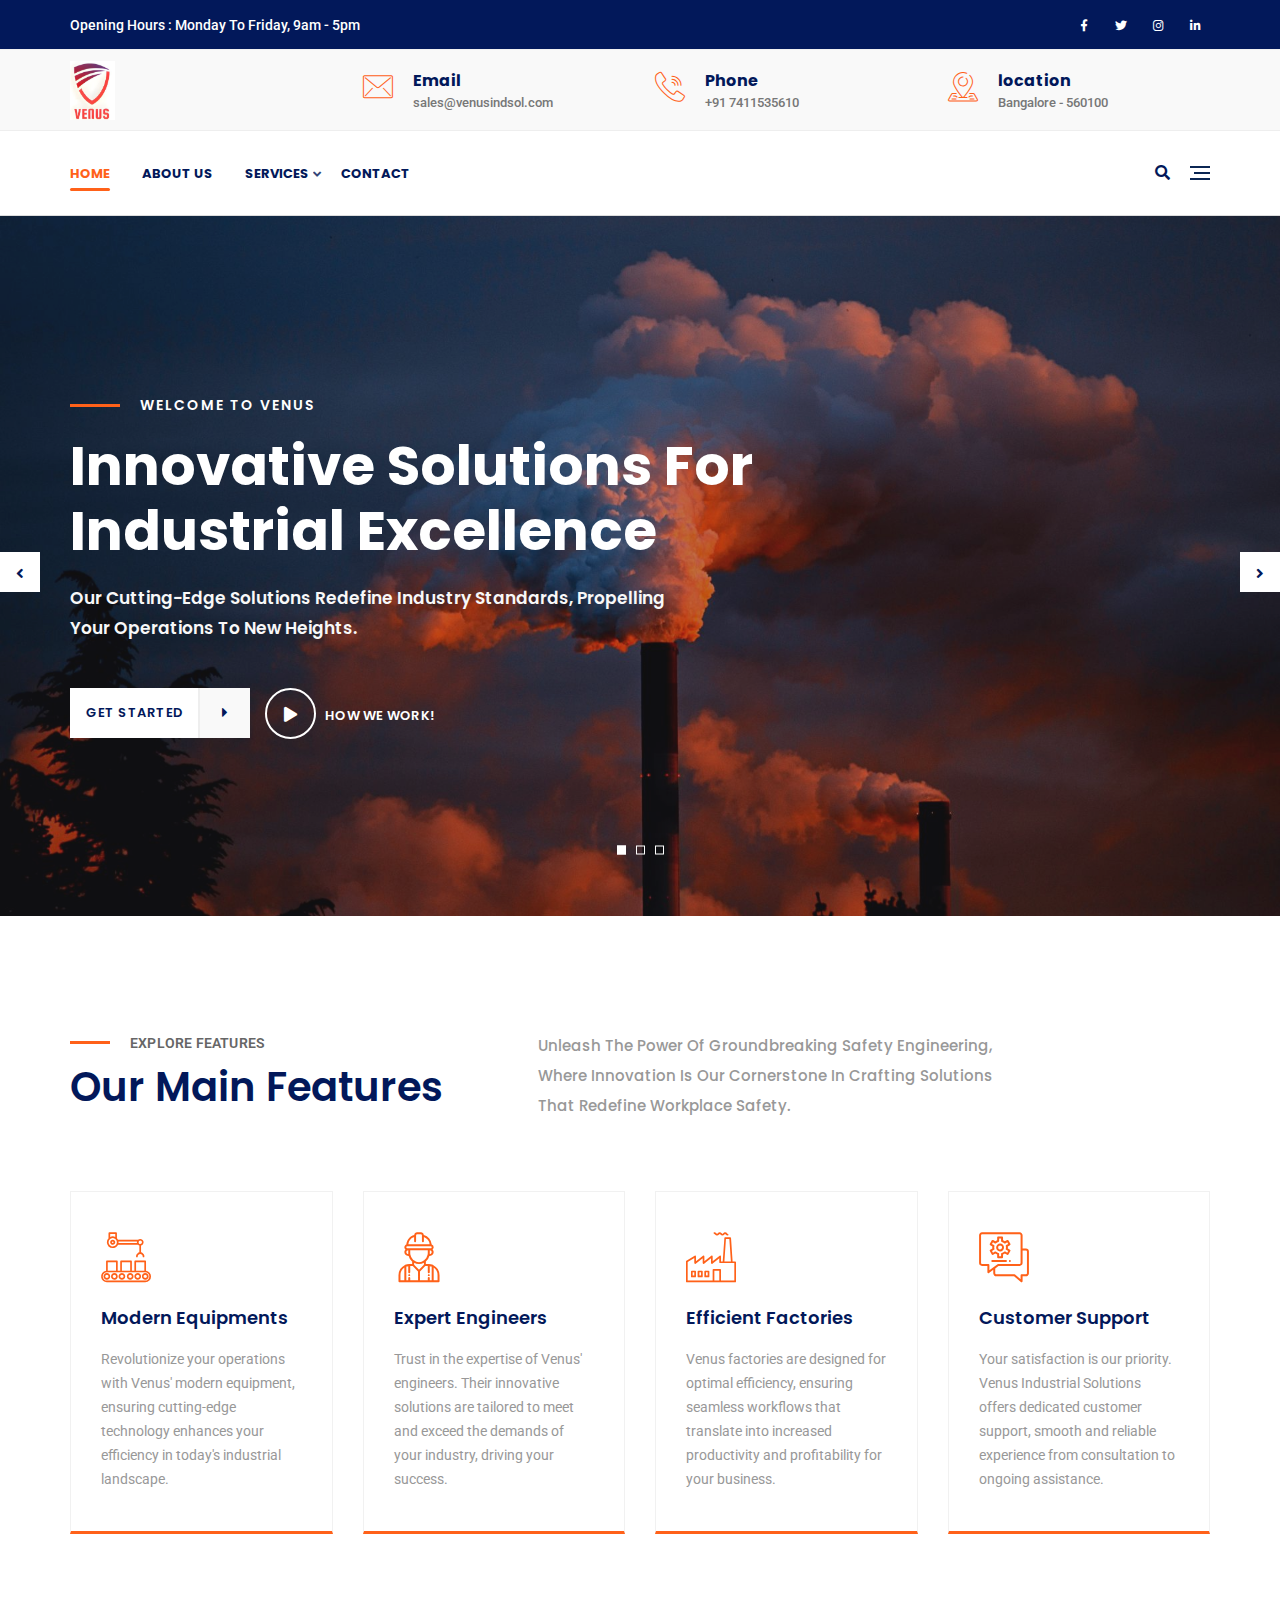
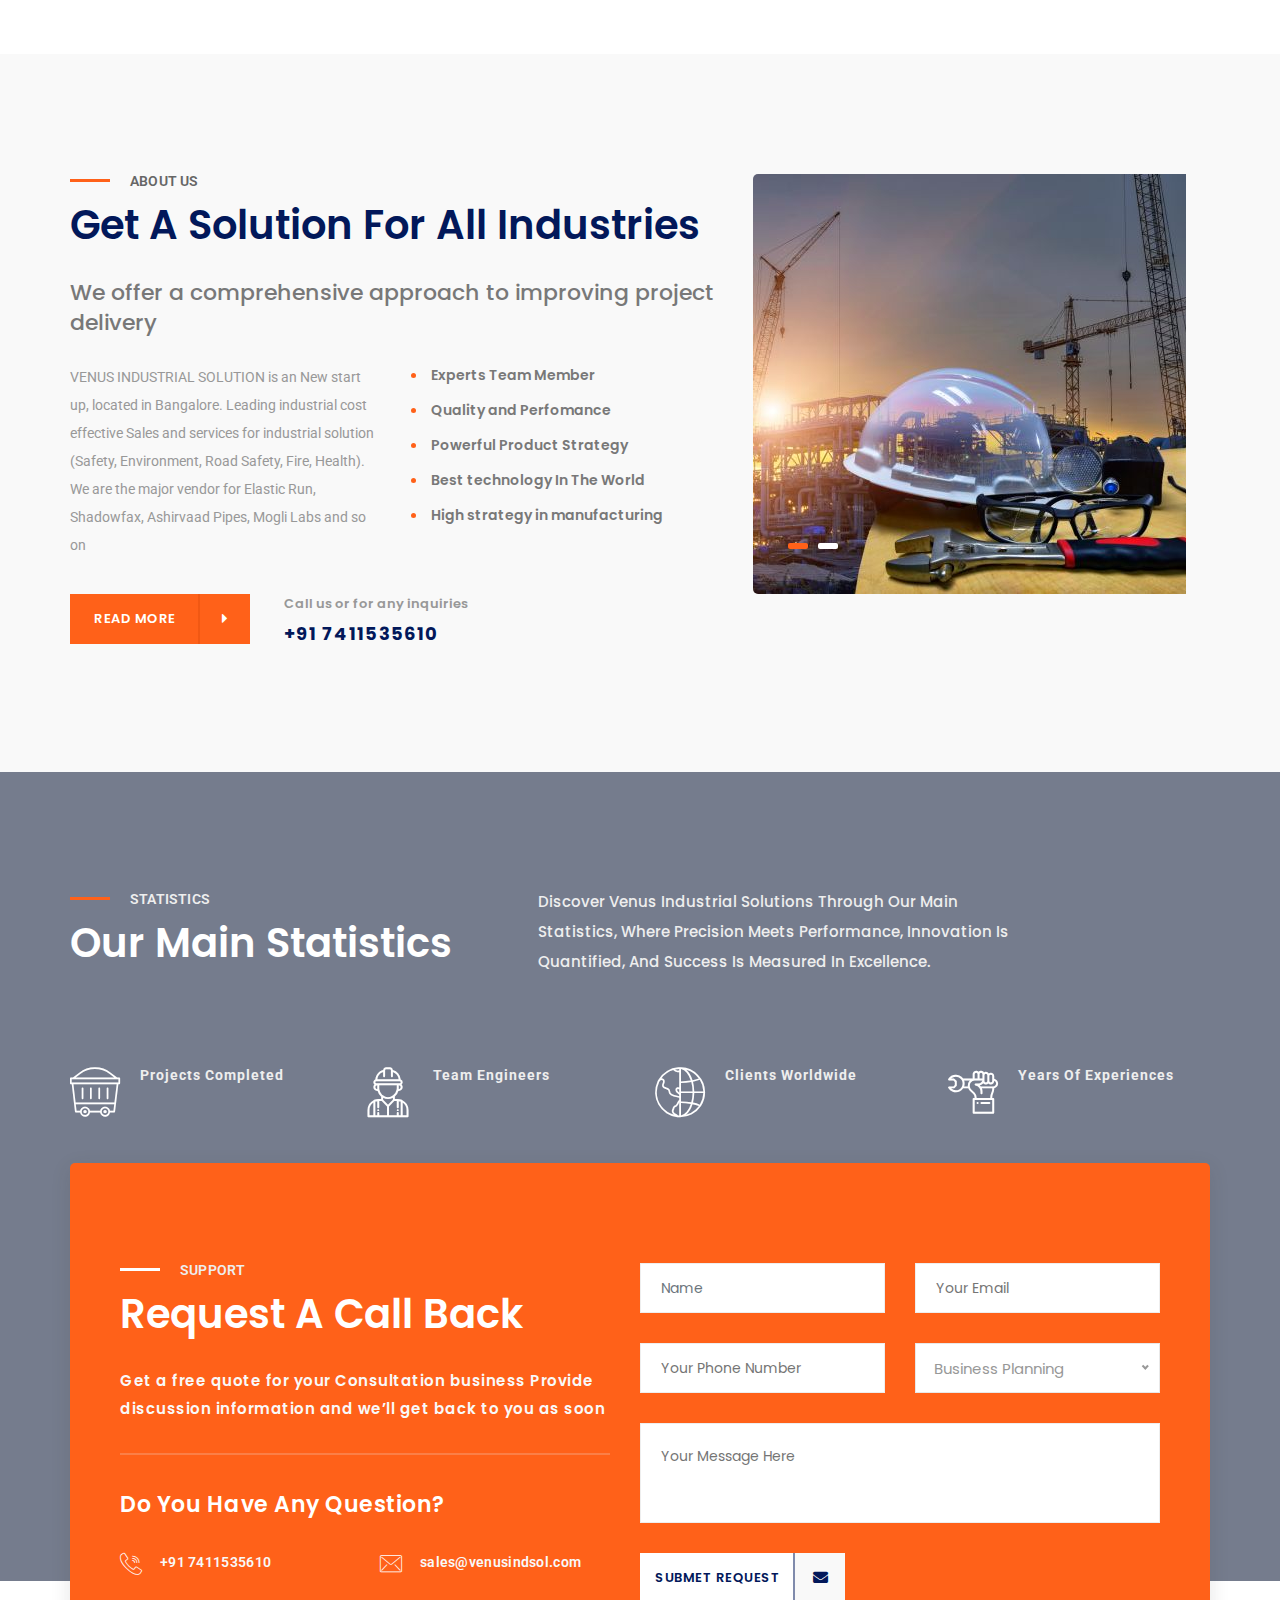
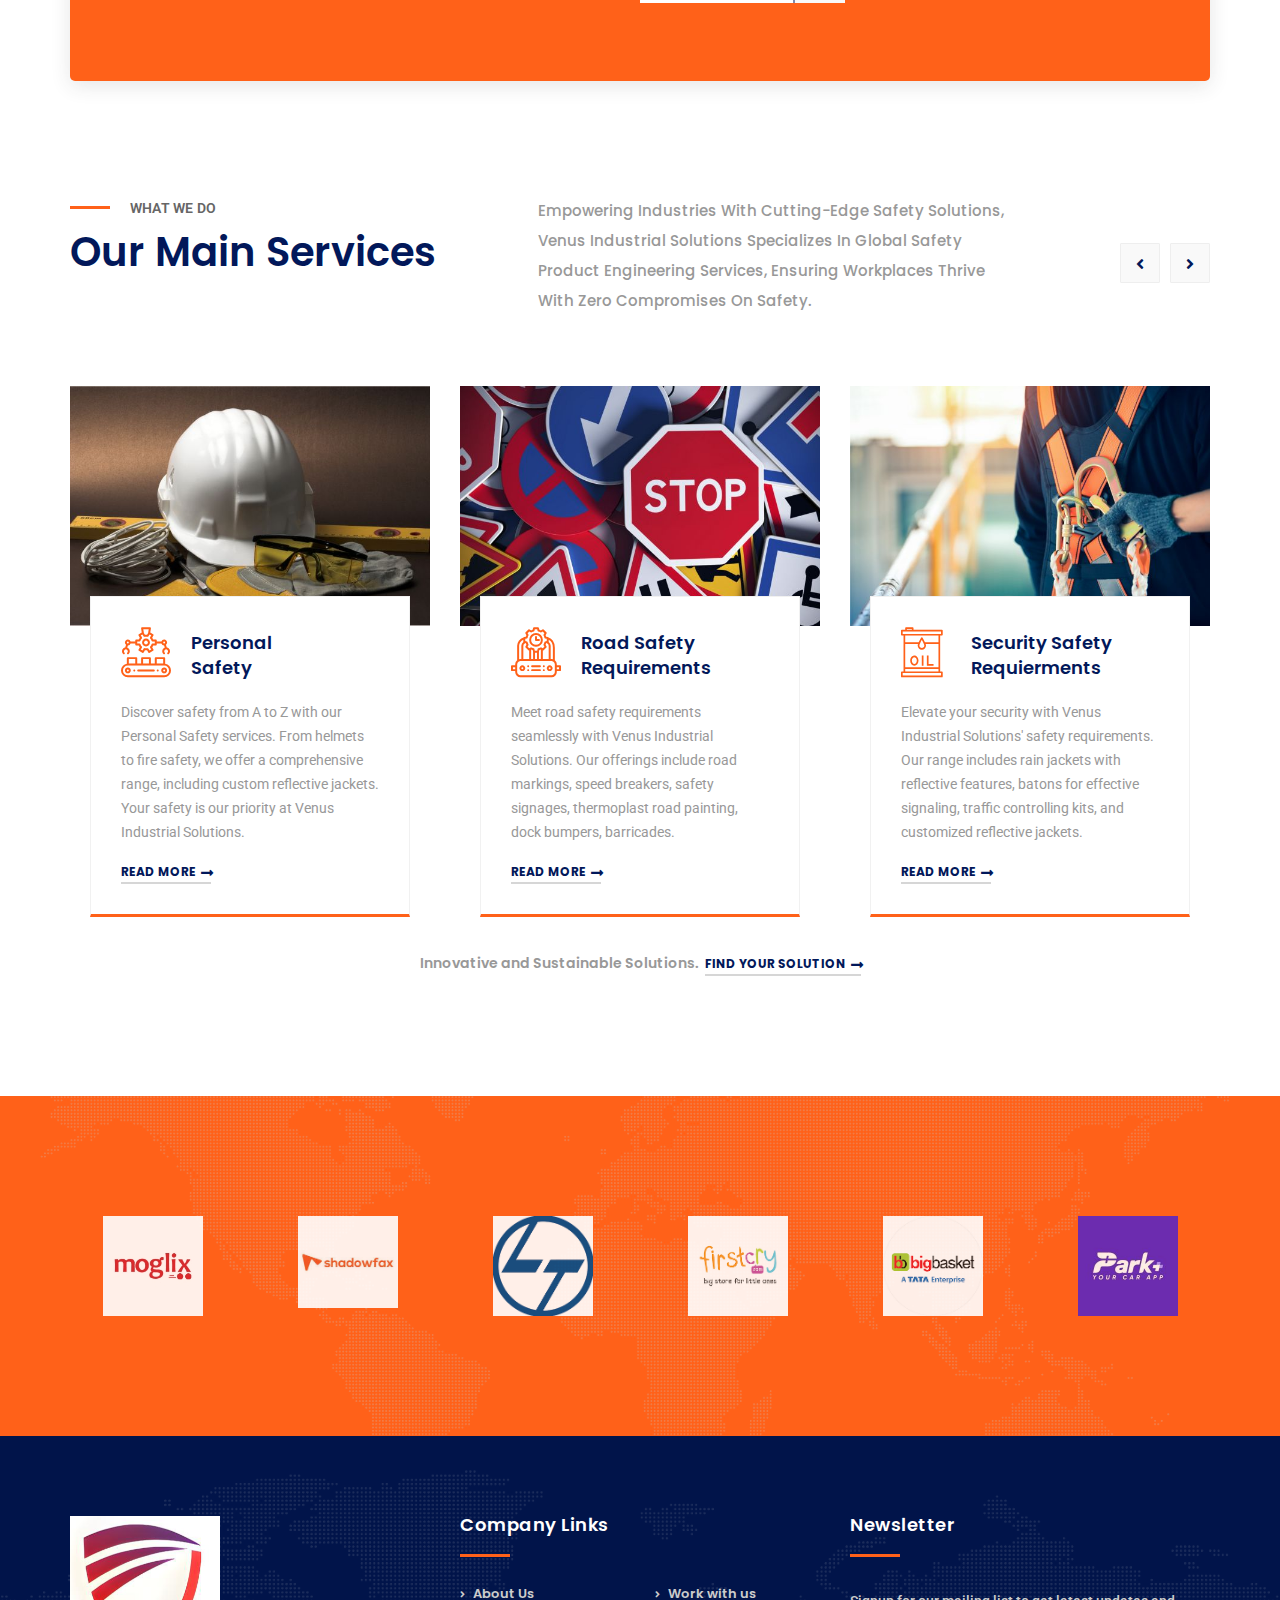
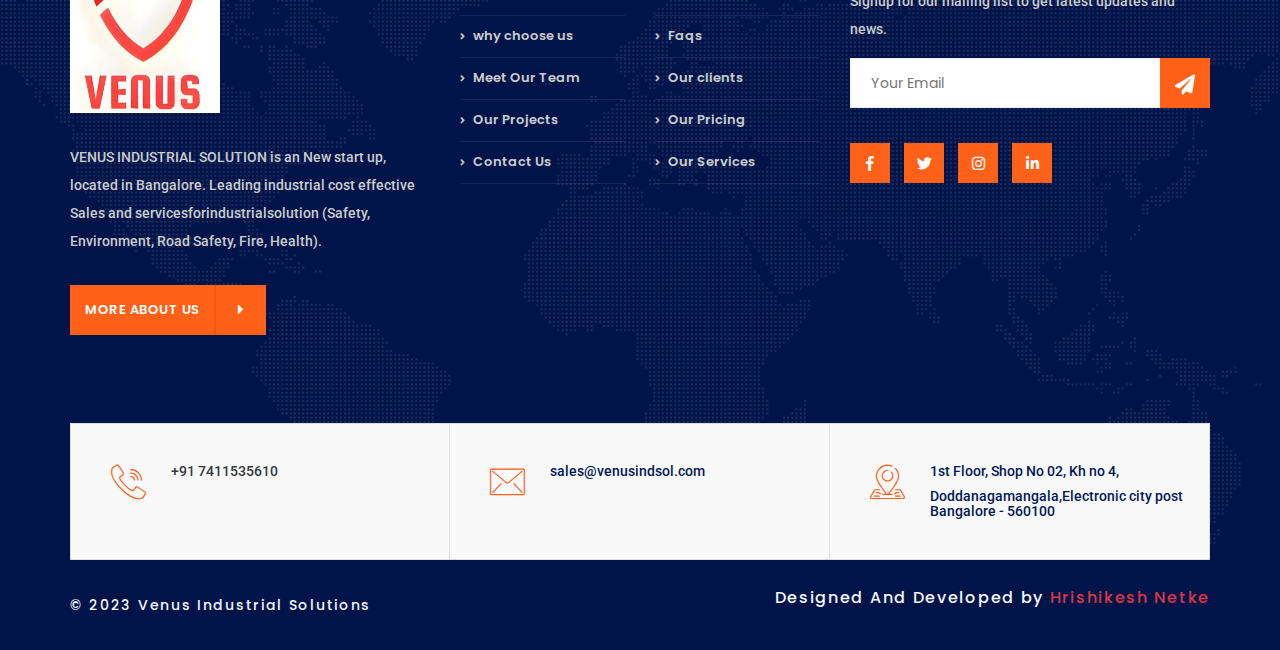
==== index.html @ f7d31182 "added" ====
<!DOCTYPE html>
<html lang="en">
  <head>
    <meta charset="UTF-8" />
    <meta http-equiv="X-UA-Compatible" content="IE=edge" />
    <meta name="viewport" content="width=device-width, initial-scale=1" />
    <meta name="description" content="Venus industrial Solutions" />
    <meta
      name="keywords"
      content="new, html, Facnex, design, Consulting, Business, Portfolio, Agency, advanced,"
    />
    <link
      rel="shortcut icon"
      href="assets/images/favicon.ico"
      title="Favicon"
      sizes="16x16"
    />
    <!-- Main Page Title -->
    <title>Venus industrial Solutions</title>
    <!-- Google Font -->
    <link
      href="https://fonts.googleapis.com/css?family=Roboto:400,400i,500,500i,700&display=swap"
      rel="stylesheet"
    />
    <link
      href="https://fonts.googleapis.com/css?family=Poppins:400,500,600,700,800"
      rel="stylesheet"
    />

    <!-- plugins css -->
    <link rel="stylesheet" href="assets/css/plugins.css" />
    <!-- flaticon  -->
    <link rel="stylesheet" href="assets/fonts/flaticon.css" />
    <link rel="stylesheet" href="assets/css/main.css" />
    <!-- responsive css -->
    <link rel="stylesheet" href="assets/css/responsive.css" />

    <!-- HTML5 Shim and Respond.js IE8 support of HTML5 elements and media queries -->
    <!-- WARNING: Respond.js doesn't work if you view the page via file:// -->
    <!--[if lt IE 9]>
      <script src="https://oss.maxcdn.com/libs/html5shiv/3.7.0/html5shiv.js"></script>
      <script src="https://oss.maxcdn.com/libs/respond.js/1.4.2/respond.min.js"></script>
    <![endif]-->
  </head>
  <body>
    <!--==================================================================== 
							Start Loading Screen
	=====================================================================-->

    <div class="loading-screen">
      <div class="display-table">
        <div class="table-cell">
          <div class="lds-ring">
            <div></div>
            <div></div>
            <div></div>
            <div></div>
          </div>
        </div>
      </div>
    </div>
    <!--==================================================================== 
							End Loading Screen
	=====================================================================-->
    <!--==================================================================== 
                        Start Upperbar 
=====================================================================-->
    <div class="upper-bar upper-bar-dark d-n-mobile d-n-tab">
      <div class="container">
        <div class="row">
          <!-- Item Contact US Bar -->
          <div class="col-md-8">
            <div class="contact-us-bar">
              <p>Opening Hours : Monday To Friday, 9am - 5pm</p>
            </div>
          </div>

          <!-- Item Social Media  -->
          <div class="col-md-4 d-n-sm">
            <ul class="social-media-bar">
              <li>
                <a href="#" class="facebook"
                  ><i class="fab fa-facebook-f"></i
                ></a>
              </li>
              <li>
                <a href="#" class="twitter"><i class="fab fa-twitter"></i></a>
              </li>
              <li>
                <a href="#" class="instagram"
                  ><i class="fab fa-instagram"></i
                ></a>
              </li>
              <li>
                <a href="#" class="linkedin"
                  ><i class="fab fa-linkedin-in"></i
                ></a>
              </li>
            </ul>
          </div>
        </div>
      </div>
    </div>
    <!--==================================================================== 
                        End Upperbar 
=====================================================================-->
    <!--====================================================================
                            Start Navbar
====================================================================-->
    <nav class="nav-bar main-nav-bar">
      <!-- Background Color White -->
      <div class="nav-output">
        <!-- Output Navbar -->
        <div class="bg-gray">
          <!-- Container  -->
          <div class="container container-nav">
            <!-- Row -->
            <div class="row">
              <!-- Column of Logo -->
              <div class="col-lg-3 col-sm-4 col-12">
                <!-- My Logo -->
                <a href="index.html" class="my-logo">
                  <img
                    class="logo-two"
                    src="assets/images/logo/logo-1.png"
                    alt="logo"
                  />
                </a>
              </div>

              <div class="col-lg-3 col-sm-4 d-n-mobile">
                <div class="single-item">
                  <span class="flaticon-email"></span>

                  <h3>Email</h3>
                  <p>sales@venusindsol.com</p>
                </div>
              </div>

              <div class="col-lg-3 col-sm-4 d-n-mobile">
                <div class="single-item">
                  <span class="flaticon-call"></span>

                  <h3>Phone</h3>
                  <p>+91 7411535610</p>
                </div>
              </div>

              <div class="col-lg-3 col-sm-4 d-n-mobile d-n-tab d-n-md">
                <div class="single-item">
                  <span class="flaticon-location"></span>

                  <h3>location</h3>
                  <p> Bangalore - 560100</p>
                </div>
              </div>
            </div>
          </div>
        </div>

        <div class="nav-menu-bar">
          <div class="sticky-navbar">
            <div class="nav-menu-main">
              <div class="container">
                <!-- Column of Links -->

                <div class="position-inherit">
                  <!-- Button Menu -->
                  <a href="#" class="navbar-toggle">
                    <span></span>
                    <span></span>
                    <span></span>
                  </a>

                  <!-- Icons  -->
                  <div class="icon-links">
                    <!-- Start Btn Search -->
                    <a href="#" class="search-btn">
                      <i class="fas fa-search"></i>
                    </a>

                    <!-- Start Btn Cart -->
                

                    <!-- Start Btn Side Menu -->
                    <!-- Start Btn Side Menu -->
                    <a href="#" class="side-menu-btn">
                      <!-- <i class="fas fa-ellipsis-v"></i> -->
                      <span></span>
                      <span></span>
                      <span></span>
                    </a>
                  </div>

                  <!-- Main Menu Links -->
                  <ul id="main-menu" class="nav-menu">
                    <li class="nav-item active">
                      <a href="index.html" class="nav-link"> Home </a>
                    </li>
                    <li class="nav-item has-dropdown">
                      <a href="about-us.html" class="nav-link">
                        About US</a>
  
                        <span class="icon-down icon-down-one">
                          <i class="fas fa-angle-down"></i>
                        </span>
                      </a>
  
                     
                    </li>
  
                    <li class="nav-item has-dropdown ">
                      <a href="#" class="nav-link">
                        Services
                        <span class="icon-down icon-down-one">
                          <i class="fas fa-angle-down"></i>
                        </span>
                      </a>
  
                      <ul class="sub-menu">
                        <li><a href="services-one.html">Personal safety</a></li>
                        <li>
                          <a href="services-two.html">Road safety requirements</a>
                        </li>
                        <li>
                          <a href="services-three.html"
                            >Security safety requierments</a
                          >
                        </li>
                        <li><a href="services-four.html">Visual signages</a></li>
                        <li>
                          <a href="services-five.html"
                            >Industrial Floor Marking</a
                          >
                        </li>
                        
                      </ul>
                    </li>
  
                    <li class="nav-item">
                      <a href="contact-us.html" class="nav-link">Contact</a>
                    </li>
                  </ul>
                 
                </div>
              </div>
            </div>
          </div>
        </div>
      </div>
    </nav>

    <!--====================================================================
                            End Navbar
    ====================================================================-->
    <!--==================================================================== 
							Start Side Menu 
	=====================================================================-->
    <div class="side-menu">
      <a href="#" class="close-side-menu">
        <span class="pe-7s-close"></span>
      </a>

      <div class="inner-side">
        <!-- Intro side -->
        <div class="about-side">
          <img src="assets/images/logo/logo-2.png" alt="logo" />

          <p>
            Our Strategies At Work Are The Means By Which To Achieve The Desired
            Goals, And Achieve Your Goals And Dreams Here.
          </p>

          <!-- Btn Two -->
          <a href="#" class="main-btn-two mt-30">
            <div class="text-btn">
              <span class="text-btn-one">Request a Quote</span>
              <span class="text-btn-two">Request a Quote</span>
            </div>
            <div class="arrow-btn">
              <span class="arrow-one"><i class="fas fa-caret-right"></i></span>
              <span class="arrow-two"><i class="fas fa-caret-right"></i></span>
            </div>
          </a>
        </div>

        <!-- contact us -->
        <div class="contact-side">
          <h6>Contact Info</h6>
          <div class="line-side"></div>
          <div class="contact-info">
            <div class="single-contact">
              <span class="flaticon-call"></span>
              <div class="info-cont">
                <p>+91 7411535610</p>
                <p></p>
              </div>
            </div>

            <div class="single-contact">
              <span class="flaticon-email"></span>
              <div class="info-cont">
                <p>sales@venusindsol.com</p>
                <p></p>
              </div>
            </div>

            <div class="single-contact">
              <span class="flaticon-location"></span>
              <div class="info-cont">
                <p>Bangalore - 560100</p>
                <p></p>
              </div>
            </div>

            <div class="single-contact">
              <span class="flaticon-time"></span>
              <div class="info-cont">
                <p>Monday - Fraiday, 9am - 5pm,</p>
                <p>Saturday & Sunday - CLOSED</p>
              </div>
            </div>
          </div>
        </div>

        





        <!-- follow us -->
        <div class="follow-us">
          <h6>Follow Us</h6>
          <div class="line-side"></div>
          <!-- List Icons Social Media-->
          <ul class="social-media">
            <li>
              <a href="#" class="facebook"><i class="fab fa-facebook-f"></i></a>
            </li>
            <li>
              <a href="#" class="twitter"><i class="fab fa-twitter"></i></a>
            </li>
            <li>
              <a href="#" class="instagram"><i class="fab fa-instagram"></i></a>
            </li>
            <li>
              <a href="#" class="linkedin"
                ><i class="fab fa-linkedin-in"></i
              ></a>
            </li>
          </ul>
        </div>
      </div>
    </div>
    <!-- Overlay Close Sidebar -->
    <div class="close-menu-sidebar"></div>

    <!--==================================================================== 
							End Side Menu 
	=====================================================================-->

    <!--==================================================================== 
							Start Search  
	=====================================================================-->
    <div class="search-screen">
      <a href="#" class="close-search"><span class="pe-7s-close"></span></a>

      <form class="input-search">
        <input type="search" placeholder="Search Here.. " />
        <button type="submit" class="search-btn">
          <i class="fas fa-search"></i>
        </button>
      </form>
    </div>
    <!--==================================================================== 
							End Search  
	=====================================================================-->

    <!--==================================================================== 
							Start Header 
	=====================================================================-->
    <section id="home" class="home main-home">
      <!--==   02 Home Header  Slider Hero ==-->
      <div class="slider-hero owl-carousel">
        <!-- New Item -->
        <div
          class="owl-item cover-background"
          style="
            background-image: url('./assets/images/hero-1.jpg');
            height: 700px;
            min-height: 100%;
          "
        >
          <div class="overlay"></div>
          <div class="container">
            <div class="row">
              <div class="col-lg-8">
                <div class="banner display-table text-left">
                  <div class="info-header table-cell">
                    <div class="top-title-header">Welcome To VENUS</div>
                    <h1>Innovative Solutions for Industrial Excellence</h1>
                    <div class="text-header">
                      Our cutting-edge solutions redefine industry standards,
                      propelling your operations to new heights.
                    </div>
                    <div class="banner-btn">
                      <!-- Button One -->
                      <a href="#" class="main-btn-one">
                        <div class="text-btn">
                          <span class="text-btn-one">Get Started</span>
                          <span class="text-btn-two">Get Started</span>
                        </div>
                        <div class="arrow-btn">
                          <span class="arrow-one"
                            ><i class="fas fa-caret-right"></i
                          ></span>
                          <span class="arrow-two"
                            ><i class="fas fa-caret-right"></i
                          ></span>
                        </div>
                      </a>

                      <a
                        href="https://youtu.be/l-epKcOA7RQ"
                        data-lity
                        class="play-video"
                        ><div class="play"><i class="fas fa-play"></i></div>
                        <span>How We Work!</span></a
                      >
                    </div>
                  </div>
                </div>
              </div>
            </div>
          </div>
        </div>

        <!-- New Item -->
        <div
          class="owl-item cover-background"
          style="
            background-image: url('./assets/images/hero-2.jpg');
            height: 700px;
            min-height: 100%;
          "
        >
          <div class="overlay"></div>
          <div class="container">
            <div class="row">
              <div class="col-lg-8">
                <div class="banner display-table text-left">
                  <div class="info-header table-cell">
                    <div class="top-title-header">Welcome To VENUS</div>
                    <h1>Empowering Industries Through Venus Precision</h1>
                    <div class="text-header">
                      Experience seamless operations with our meticulously
                      crafted solutions, empowering your industrial processes
                      with unmatched accuracy.
                    </div>
                    <div class="banner-btn">
                      <!-- Button One -->
                      <a href="#" class="main-btn-one">
                        <div class="text-btn">
                          <span class="text-btn-one">Get Started</span>
                          <span class="text-btn-two">Get Started</span>
                        </div>
                        <div class="arrow-btn">
                          <span class="arrow-one"
                            ><i class="fas fa-caret-right"></i
                          ></span>
                          <span class="arrow-two"
                            ><i class="fas fa-caret-right"></i
                          ></span>
                        </div>
                      </a>

                      <a
                        href="https://youtu.be/l-epKcOA7RQ"
                        data-lity
                        class="play-video"
                        ><div class="play"><i class="fas fa-play"></i></div>
                        <span>How We Work!</span></a
                      >
                    </div>
                  </div>
                </div>
              </div>
            </div>
          </div>
        </div>

        <!-- New Item -->
        <div
          class="owl-item cover-background"
          style="
            background-image: url('./assets/images/hero-3.jpg');
            height: 700px;
            min-height: 100%;
          "
        >
          <div class="overlay"></div>
          <div class="container">
            <div class="row">
              <div class="col-lg-8">
                <div class="banner display-table text-left">
                  <div class="info-header table-cell">
                    <div class="top-title-header">Welcome To VENUS</div>
                    <h1>
                      Strategic Industrial Solutions for Tomorrow's Challenges
                    </h1>
                    <div class="text-header">
                      Our strategic approach, rooted in innovation and
                      adaptability, ensures sustained success in an
                      ever-evolving industrial landscape.
                    </div>
                    <div class="banner-btn">
                      <!-- Button One -->
                      <a href="#" class="main-btn-one">
                        <div class="text-btn">
                          <span class="text-btn-one">Get Started</span>
                          <span class="text-btn-two">Get Started</span>
                        </div>
                        <div class="arrow-btn">
                          <span class="arrow-one"
                            ><i class="fas fa-caret-right"></i
                          ></span>
                          <span class="arrow-two"
                            ><i class="fas fa-caret-right"></i
                          ></span>
                        </div>
                      </a>

                      <a
                        href="https://youtu.be/l-epKcOA7RQ"
                        data-lity
                        class="play-video"
                        ><div class="play"><i class="fas fa-play"></i></div>
                        <span>How We Work!</span></a
                      >
                    </div>
                  </div>
                </div>
              </div>
            </div>
          </div>
        </div>
      </div>
    </section>
    <!--==================================================================== 
							End Header 
	=====================================================================-->

    <!--==================================================================== 
							Start Section Features One
	=====================================================================-->
    <div class="features pt-120 pb-90">
      <div class="container">
        <div class="row section-title">
          <div class="col-md-5">
            <h2>explore features</h2>
            <h3>Our Main Features</h3>
          </div>

          <div class="col-md-5">
            <p class="p-title-section">
              Unleash the power of groundbreaking safety engineering, where innovation is our cornerstone in crafting solutions that redefine workplace safety.
            </p>
          </div>
        </div>

        <div class="row">
          <div class="col-sm-6 col-lg-3">
            <div class="feat-item-one">
              <div class="content-box-feat">
                <span class="flaticon-conveyor"></span>
                <h4>Modern Equipments</h4>
                <p>
                  Revolutionize your operations with Venus' modern equipment,
                  ensuring cutting-edge technology enhances your efficiency in
                  today's industrial landscape.
                </p>
              </div>
            </div>
          </div>

          <div class="col-sm-6 col-lg-3">
            <div class="feat-item-one">
              <div class="content-box-feat">
                <span class="flaticon-worker"></span>
                <h4>Expert Engineers</h4>
                <p>
                  Trust in the expertise of Venus' engineers. Their innovative
                  solutions are tailored to meet and exceed the demands of your
                  industry, driving your success.
                </p>
              </div>
            </div>
          </div>

          <div class="col-sm-6 col-lg-3">
            <div class="feat-item-one">
              <div class="content-box-feat">
                <span class="flaticon-factory-1"></span>
                <h4>Efficient Factories</h4>
                <p>
                  Venus factories are designed for optimal efficiency, ensuring
                  seamless workflows that translate into increased productivity
                  and profitability for your business.
                </p>
              </div>
            </div>
          </div>

          <div class="col-sm-6 col-lg-3">
            <div class="feat-item-one">
              <div class="content-box-feat">
                <span class="flaticon-help"></span>
                <h4>Customer Support</h4>
                <p>
                  Your satisfaction is our priority. Venus Industrial Solutions
                  offers dedicated customer support, smooth and reliable
                  experience from consultation to ongoing assistance.
                </p>
              </div>
            </div>
          </div>
        </div>
      </div>
    </div>

    <!--==================================================================== 
							End Section Features One
	=====================================================================-->

    <!--==================================================================== 
							Start Section About Us One
	=====================================================================-->
    <section id="about" class="about">
      <div class="about-one pt-120 pb-70">
        <div class="container">
          <div class="row">
            <div class="col-md-7 mb-50">
              <div class="info-about">
                <div class="section-title-left">
                  <h2>about us</h2>
                  <h3>Get A Solution For All Industries</h3>
                </div>

                <div class="row mb-10">
                  <div class="col-12">
                    <h5>
                      We offer a comprehensive approach to improving project
                      delivery
                    </h5>
                  </div>

                  <div class="col-sm-6">
                    <p class="mb-25">
                      VENUS INDUSTRIAL SOLUTION is an New start up, located in
                      Bangalore. Leading
                      industrial cost effective Sales and
                      services for industrial solution (Safety, Environment, Road
                      Safety, Fire, Health). We are the major vendor for Elastic Run, Shadowfax, Ashirvaad Pipes, Mogli Labs and so on
                    </p>
                  </div>

                  <div class="col-sm-6">
                    <ul class="list-feat">
                      <li><span></span>Experts Team Member</li>
                      <li><span></span>Quality and Perfomance</li>
                      <li><span></span>Powerful Product Strategy</li>
                      <li><span></span>Best technology In The World</li>
                      <li><span></span>High strategy in manufacturing</li>
                    </ul>
                  </div>
                </div>

                <!-- Btn Two -->
                <a href="about-us.html" class="main-btn-two">
                  <div class="text-btn">
                    <span class="text-btn-one">Read More</span>
                    <span class="text-btn-two">Read More</span>
                  </div>
                  <div class="arrow-btn">
                    <span class="arrow-one"
                      ><i class="fas fa-caret-right"></i
                    ></span>
                    <span class="arrow-two"
                      ><i class="fas fa-caret-right"></i
                    ></span>
                  </div>
                </a>

                <div class="call-us">
                  <span>Call us or for any inquiries</span>
                  <span class="phone-number"
                    ><a href="tel:+91 7411535610">+91 7411535610</a></span
                  >
                </div>
              </div>
            </div>

            <div class="col-md-5 mb-50">
              <div class="about-img-one">
                <div class="owl-carousel about-carousel">
                  <div class="owl-item">
                    <img src="./assets/images/about-home-1.jpg" alt="img" />
                  </div>
                  <div class="owl-item">
                    <img src="./assets/images/about-home-2.jpg" alt="img" />
                  </div>
                </div>
              </div>
            </div>
          </div>
        </div>
      </div>
    </section>

    <!--==================================================================== 
							End Section About Us One
	=====================================================================-->

    <!--==================================================================== 
							Start Statistics
	=====================================================================-->
    <div class="statistics pt-120">
      <div class="overlay"></div>
      <div class="container">
        <div class="row section-title">
          <div class="col-md-5">
            <h2 class="color-gray">Statistics</h2>
            <h3 class="color-white">Our Main Statistics</h3>
          </div>

          <div class="col-md-5">
            <p class="p-title-section color-gray">
              Discover Venus Industrial Solutions through our main statistics,
              where precision meets performance, innovation is quantified, and
              success is measured in excellence.
            </p>
          </div>
        </div>

        <div class="row pb-50">
          <div class="col-md-3 col-sm-6">
            <div class="stat-item">
              <span class="flaticon-cart"></span>
              <div
                class="count"
                data-from="1"
                data-to="650"
                data-speed="3000"
              ></div>
              <p class="text">Projects Completed</p>
            </div>
          </div>

          <div class="col-md-3 col-sm-6">
            <div class="stat-item">
              <span class="flaticon-worker"></span>
              <div
                class="count"
                data-from="1"
                data-to="126"
                data-speed="3000"
              ></div>
              <p class="text">team Engineers</p>
            </div>
          </div>

          <div class="col-md-3 col-sm-6">
            <div class="stat-item">
              <span class="flaticon-globe"></span>
              <div
                class="count"
                data-from="1"
                data-to="221"
                data-speed="3000"
              ></div>
              <p class="text">Clients Worldwide</p>
            </div>
          </div>

          <div class="col-md-3 col-sm-6">
            <div class="stat-item last-item">
              <span class="flaticon-wrench"></span>
              <div
                class="count"
                data-from="1"
                data-to="35"
                data-speed="3000"
              ></div>
              <p class="text">Years of Experiences</p>
            </div>
          </div>
        </div>

        <div class="row content-statistics">
          <div class="col-lg-6 no-padding text-support">
            <div class="section-title-left">
              <h2 class="color-gray">support</h2>
              <h3>Request a Call Back</h3>
            </div>
            <p class="p-support">
              Get a free quote for your Consultation business Provide discussion
              information and we’ll get back to you as soon
            </p>

            <div class="contact-support">
              <h6>Do You Have Any Question?</h6>
              <div class="row">
                <div class="col-sm-6">
                  <div class="single-contact">
                    <span class="flaticon-call"></span>
                    <div class="info-cont">
                      <p>+91 7411535610</p>
                    </div>
                  </div>
                </div>

                <div class="col-sm-6">
                  <div class="single-contact">
                    <span class="flaticon-email"></span>
                    <div class="info-cont">
                      <p>sales@venusindsol.com</p>
                    </div>
                  </div>
                </div>
              </div>
            </div>
          </div>
          <div class="col-lg-6 no-padding">
            <form>
              <div class="row">
                <div class="col-sm-6">
                  <input
                    type="text"
                    id="name"
                    class="form-control"
                    name="name"
                    placeholder="Name"
                  />
                </div>

                <div class="col-sm-6">
                  <input
                    type="email"
                    id="email"
                    name="email"
                    placeholder="Your Email"
                  />
                </div>

                <div class="col-sm-6">
                  <div class="form-group">
                    <input
                      type="text"
                      name="phone"
                      placeholder="Your Phone Number"
                    />
                  </div>
                </div>

                <div class="col-sm-6">
                  <select
                    name="subject"
                    title="subject"
                    class="chosen-select"
                    tabindex="1"
                  >
                    <option>Business Planning</option>
                    <option>Career</option>
                    <option>Business Growth</option>
                    <option>Trade</option>
                  </select>
                </div>

                <div class="col-md-12">
                  <div class="form-group">
                    <textarea placeholder="Your Message Here "></textarea>
                  </div>
                </div>

                <div class="col-lg-6">
                  <!-- Btn Two -->
                  <a href="#" class="main-btn-four">
                    <div class="text-btn">
                      <span class="text-btn-one">Submet Request</span>
                      <span class="text-btn-two">Submet Request</span>
                    </div>
                    <div class="arrow-btn">
                      <span class="arrow-one"
                        ><i class="fa fa-envelope"></i
                      ></span>
                      <span class="arrow-two"
                        ><i class="fa fa-envelope"></i
                      ></span>
                    </div>
                  </a>
                </div>
              </div>
            </form>
          </div>
        </div>
      </div>
    </div>

    <!--==================================================================== 
							End Statistics
	=====================================================================-->

    <!--==================================================================== 
							Start Section Services
	=====================================================================-->
    <section id="service" class="services services-one ptb-120">
      <!--========== My Services Info ==========-->
      <div class="container">
        <div class="row section-title">
          <div class="col-md-5">
            <h2>What We Do</h2>
            <h3>Our Main Services</h3>
          </div>

          <div class="col-md-5">
            <p class="p-title-section">
              Empowering industries with cutting-edge safety solutions, Venus Industrial Solutions specializes in global safety product engineering services, ensuring workplaces thrive with zero compromises on safety.
            </p>
          </div>
        </div>

        <div class="row">
          <div class="col-12">
            <div class="owl-carousel services-carousel">
              <!-- New Item -->
              <div class="services-item-one">
                <div class="owl-item">
                  <div class="img-services">
                    <!-- Image OF Case -->
                    <img
                      src="./assets/images/service-home-1.jpg"
                      alt="services"
                    />
                  </div>

                  <div class="content-box">
                    <span class="flaticon-conveyor-1"></span>
                    <h4>
                      Personal <br />
                      Safety
                    </h4>
                    <p>
                      Discover safety from A to Z with our Personal Safety
                      services. From helmets to fire safety, we offer a
                      comprehensive range, including custom reflective jackets.
                      Your safety is our priority at Venus Industrial Solutions.
                    </p>

                    <a href="services-single.html" class="btn-read-more">
                      <div class="text-btn">Read More</div>
                      <i class="fas fa-long-arrow-alt-right"></i>
                    </a>
                  </div>
                </div>
              </div>

              <!-- New Item -->
              <div class="services-item-one">
                <div class="owl-item">
                  <div class="img-services">
                    <!-- Image OF Case -->
                    <img
                      src="./assets/images/service-home-2.jpg"
                      alt="services"
                    />
                  </div>

                  <div class="content-box">
                    <span class="flaticon-manifold"></span>
                    <h4>Road safety requirements</h4>
                    <p>
                      Meet road safety requirements seamlessly with Venus
                      Industrial Solutions. Our offerings include road markings,
                      speed breakers, safety signages, thermoplast road
                      painting, dock bumpers, barricades.
                    </p>

                    <a href="services-single.html" class="btn-read-more">
                      <div class="text-btn">Read More</div>
                      <i class="fas fa-long-arrow-alt-right"></i>
                    </a>
                  </div>
                </div>
              </div>

              <!-- New Item -->
              <div class="services-item-one">
                <div class="owl-item">
                  <div class="img-services">
                    <!-- Image OF Case -->
                    <img
                      src="./assets/images/service-home-3.jpg"
                      alt="services"
                    />
                  </div>

                  <div class="content-box">
                    <span class="flaticon-oil-1"></span>
                    <h4>Security safety requierments</h4>
                    <p>
                      Elevate your security with Venus Industrial Solutions'
                      safety requirements. Our range includes rain jackets with
                      reflective features, batons for effective signaling,
                      traffic controlling kits, and customized reflective
                      jackets.
                    </p>

                    <a href="services-single.html" class="btn-read-more">
                      <div class="text-btn">Read More</div>
                      <i class="fas fa-long-arrow-alt-right"></i>
                    </a>
                  </div>
                </div>
              </div>

              <!-- New Item -->
              <div class="services-item-one">
                <div class="owl-item">
                  <div class="img-services">
                    <!-- Image OF Case -->
                    <img
                      src="./assets/images/service-home-4.jpg"
                      alt="services"
                    />
                  </div>

                  <div class="content-box">
                    <span class="flaticon-robot-arm-1"></span>
                    <h4>
                      Visual <br />
                      signages
                    </h4>
                    <p>
                      Venus Industrial Solutions offers a complete suite of
                      visual signages, manufacturing all types to meet
                      industrial standards. Whether you need signage that
                      adheres to established norms or prefer a new custom
                      design.
                    </p>

                    <a href="services-single.html" class="btn-read-more">
                      <div class="text-btn">Read More</div>
                      <i class="fas fa-long-arrow-alt-right"></i>
                    </a>
                  </div>
                </div>
              </div>

              <!-- New Item -->
              <div class="services-item-one">
                <div class="owl-item">
                  <div class="img-services">
                    <!-- Image OF Case -->
                    <img
                      src="./assets/images/service-home-5.jpg"
                      alt="services"
                    />
                  </div>

                  <div class="content-box">
                    <span class="flaticon-network"></span>
                    <h4>Industrial Floor Marking</h4>
                    <p>
                      Elevate your industrial safety with Venus Industrial
                      Solutions' precision floor marking. Compliant with OSHA
                      (29 CFR 1910.176) standards to your company
                      specifications, our floor markings are available in a
                      variety of colors.
                    </p>

                    <a href="services-single.html" class="btn-read-more">
                      <div class="text-btn">Read More</div>
                      <i class="fas fa-long-arrow-alt-right"></i>
                    </a>
                  </div>
                </div>
              </div>

              <!-- New Item -->
              <!-- <div class="services-item-one">
                    <div class="owl-item"> 
                        <div class="img-services">
                            <img src="http://placehold.it/600x400" alt="services">
                        </div>
                            
              
                        <div class="content-box">
                            <span class="flaticon-engineer-1"></span>
                            <h4>Construction  <br>& Engineering</h4>
                            <p>Lorem Ipsum simply dummy text of the printing typesetting industry simply dummy text typesetting.</p>

                            <a href="services-single.html" class="btn-read-more">
                                <div class="text-btn">Read More</div>
                                <i class="fas fa-long-arrow-alt-right"></i>
                            </a>
        
                        </div>
                        
                    </div>
                </div> -->
            </div>
          </div>

          <div class="col-12 mt-20 text-center">
            <span class="text-link"
              >Innovative and Sustainable Solutions.
            </span>
            <a href="services-one.html" class="btn-read-more">
              <div class="text-btn">Find your solution</div>
              <i class="fas fa-long-arrow-alt-right"></i>
            </a>
          </div>
        </div>
      </div>
    </section>
    <!--==================================================================== 
							End Section Services
	=====================================================================-->

    <!--==================================================================== 
							Start Section Portfolio
	=====================================================================-->
 

    <!--==================================================================== 
							End Section Portfolio
	=====================================================================-->

    <!--==================================================================== 
							Start Testimonials
	=====================================================================-->


    <!--==================================================================== 
							End Testimonials
	=====================================================================-->

    <!--==================================================================== 
							Start Section Clients
	=====================================================================-->
    <div id="clients" class="clients ptb-120 ">
      <div class="overlay"></div>
      <div class="container">
        <div class="row">
          <!--Testimonials Item -->
          <div class="col-12 owl-carousel sponsor owl-loaded">
            <!-- New Item -->
            <div class="owl-item">
              <div class="sponsor-item">
                <img src="./assets/images/brands/brand-1.png" alt="sponsor" />
              </div>
            </div>

            <!-- New Item -->
            <div class="owl-item">
              <div class="sponsor-item">
                <img src="./assets/images/brands/brand-2.jpeg" alt="sponsor" />
              </div>
            </div>

            <!-- New Item -->
            <div class="owl-item">
              <div class="sponsor-item">
                <img src="./assets/images/brands/brand-3.png" alt="sponsor" />
              </div>
            </div>

            <!-- New Item -->
            <div class="owl-item">
              <div class="sponsor-item">
                <img src="./assets/images/brands/brand-4.png" alt="sponsor" />
              </div>
            </div>

            <!-- New Item -->
            <div class="owl-item">
              <div class="sponsor-item">
                <img src="./assets/images/brands/brand-5.png" alt="sponsor" />
              </div>
            </div>

            <!-- New Item -->
            <div class="owl-item">
              <div class="sponsor-item">
                <img src="./assets/images/brands/brand-6.jpeg" alt="sponsor" />
              </div>
            </div>

            <!-- New Item -->
            <div class="owl-item">
              <div class="sponsor-item">
                <img src="./assets/images/brands/brand-7.jpeg" alt="sponsor" />
              </div>
            </div>

            <!-- New Item -->
            <div class="owl-item">
              <div class="sponsor-item">
                <img src="./assets/images/brands/brand-8.png" alt="sponsor" />
              </div>
            </div>
            <div class="owl-item">
              <div class="sponsor-item">
                <img src="./assets/images/brands/brand-9.jpeg" alt="sponsor" />
              </div>
            </div>
            <div class="owl-item">
              <div class="sponsor-item">
                <img src="./assets/images/brands/brand-10.png" alt="sponsor" />
              </div>
            </div>
            <div class="owl-item">
              <div class="sponsor-item">
                <img src="./assets/images/brands/brand-11.png" alt="sponsor" />
              </div>
            </div>
            <div class="owl-item">
              <div class="sponsor-item">
                <img src="./assets/images/brands/brand-12.png" alt="sponsor" />
              </div>
            </div>
            <div class="owl-item">
              <div class="sponsor-item">
                <img src="./assets/images/brands/brand-13.jpeg" alt="sponsor" />
              </div>
            </div>
            <div class="owl-item">
              <div class="sponsor-item">
                <img src="./assets/images/brands/brand-14.jpeg" alt="sponsor" />
              </div>
            </div>
          </div>
        </div>
      </div>
    </div>

    <!--==================================================================== 
							End Section Clients
	=====================================================================-->

    <!--==================================================================== 
							Start Section Team
	=====================================================================-->
 

      
      

    <!--==================================================================== 
							End Section Team
	=====================================================================-->

    <!--==================================================================== 
							Start Section Blog
	=====================================================================-->


    <!--==================================================================== 
							End Section Blog
	=====================================================================-->

    <!--==================================================================== 
                        Start Footer
=====================================================================-->
    <footer class="footer footer-default-padding ">
      <div class="container">
        <div class="row footer-row">
          <div class="col-lg-4 mb-30">
            <div class="footer-widget">
              <div class="footer-logo">
                <img src="assets/images/logo/logo-1.png" alt="logo" />
              </div>

              <p class="mb-30">
                VENUS INDUSTRIAL SOLUTION is an New start up, located in
                Bangalore. Leading
                industrial cost effective Sales and
                servicesforindustrialsolution (Safety, Environment, Road Safety,
                Fire, Health).
              </p>

              <!-- Btn Two -->
              <a href="about-us.html" class="main-btn-three">
                <div class="text-btn">
                  <span class="text-btn-one">More about Us</span>
                  <span class="text-btn-two">More about Us</span>
                </div>
                <div class="arrow-btn">
                  <span class="arrow-one"
                    ><i class="fas fa-caret-right"></i
                  ></span>
                  <span class="arrow-two"
                    ><i class="fas fa-caret-right"></i
                  ></span>
                </div>
              </a>
            </div>
          </div>

          <div class="col-sm-6 col-lg-4 mb-30">
            <div class="footer-widget mb-0">
              <h4>Company Links</h4>
              <div class="line-footer"></div>
              <div class="row">
                <div class="col-6">
                  <ul class="footer-link mb-0">
                    <li>
                      <a href="about-us.html">
                        <span><i class="fas fa-angle-right"></i></span> About Us
                      </a>
                    </li>
                    <li>
                      <a href="why-choose-us.html">
                        <span><i class="fas fa-angle-right"></i></span> why
                        choose us
                      </a>
                    </li>
                    <li>
                      <a href="our-team.html">
                        <span><i class="fas fa-angle-right"></i></span> Meet Our
                        Team
                      </a>
                    </li>

                    <li>
                      <a href="case-study-one.html">
                        <span><i class="fas fa-angle-right"></i></span> Our
                        Projects
                      </a>
                    </li>

                    <li>
                      <a href="contact-us.html">
                        <span><i class="fas fa-angle-right"></i></span> Contact
                        Us
                      </a>
                    </li>
                  </ul>
                </div>

                <div class="col-6">
                  <ul class="footer-link mb-0">
                    <li>
                      <a href="work-with-us.html">
                        <span><i class="fas fa-angle-right"></i></span> Work
                        with us
                      </a>
                    </li>

                    <li>
                      <a href="faq.html">
                        <span><i class="fas fa-angle-right"></i></span> Faqs
                      </a>
                    </li>

                    <li>
                      <a href="our-clients.html">
                        <span><i class="fas fa-angle-right"></i></span> Our
                        clients
                      </a>
                    </li>

                    <li>
                      <a href="our-pricing.html">
                        <span><i class="fas fa-angle-right"></i></span> Our
                        Pricing
                      </a>
                    </li>

                    <li>
                      <a href="services-one.html">
                        <span><i class="fas fa-angle-right"></i></span> Our
                        Services
                      </a>
                    </li>
                  </ul>
                </div>
              </div>
            </div>
          </div>

          <div class="col-sm-6 col-lg-4">
            <div class="footer-widget">
              <h4>Newsletter</h4>
              <div class="line-footer"></div>
              <p class="mb-15">
                Signup for our mailing list to get latest updates and news.
              </p>

              <div class="newsletter-item">
                <input type="email" name="email" placeholder="Your Email" />
                <button type="submit">
                  <i class="fas fa-paper-plane"></i>
                </button>
              </div>

              <!-- List Icons Social Media-->
              <ul class="social-media">
                <li>
                  <a href="#" class="facebook"
                    ><i class="fab fa-facebook-f"></i
                  ></a>
                </li>
                <li>
                  <a href="#" class="twitter"><i class="fab fa-twitter"></i></a>
                </li>
                <li>
                  <a href="#" class="instagram"
                    ><i class="fab fa-instagram"></i
                  ></a>
                </li>
                <li>
                  <a href="#" class="linkedin"
                    ><i class="fab fa-linkedin-in"></i
                  ></a>
                </li>
              </ul>
            </div>
          </div>
        </div>

        <div class="row row-contact">
          <div class="col-lg-4 col-sm-6 no-padding">
            <div class="single-item">
              <span class="flaticon-call"></span>

              <p>
                <a
                  href="tel:+91 7411535610"
                  class="text-decoration-none text-dark"
                  >+91 7411535610</a
                >
              </p>
              <!-- <p> +(02) 0111-7457-354</p> -->
            </div>
          </div>

          <div class="col-lg-4 col-sm-6 no-padding">
            <div class="single-item">
              <span class="flaticon-email"></span>

              <p>sales@venusindsol.com</p>
            </div>
          </div>

          <div class="col-lg-4 col-sm-12 no-padding">
            <div class="single-item">
              <span class="flaticon-location"></span>
              <p>1st Floor, Shop No 02, Kh no 4,</p>
              <p>Doddanagamangala,Electronic city post Bangalore - 560100</p>
            </div>
          </div>
        </div>
      </div>

      <div class="footer-bar">
        <div class="container">
          <div class="footer-copy">
            <div class="row">
              <div class="col-md-6">
                <!-- Copyright By Me NourEgy  -->
                <div class="copyright">
                  &copy; 2023 Venus Industrial Solutions
                </div>
              </div>

              <div class="col-md-6">
                <!-- <ul class="links-of-footer">
            <li><a href="#">View Map</a></li> 
            <li><a href="#">Privacy</a></li> 
            <li><a href="#">Terms of Use</a></li>  -->

                <!-- </ul> -->
                <ul class="links-of-footer">

                    <h6>
                      Designed And Developed by
                      <a href="https://hrishikeshnetke.in" target="_blank" class="text-decoration-underline text-danger">Hrishikesh Netke</a>
                    </h6>
                </ul>
              </div>
            </div>
          </div>
        </div>
      </div>
    </footer>
    <!--==================================================================== 
                        End Footer
=====================================================================-->
    <!-- Scroll To Top -->
    <div class="scroll-up">
      <i class="fas fa-angle-up"></i>
    </div>
    <!--==================================================================== 
                        End Section Content
=====================================================================-->

    <!--====================================================================
                            Include All Js File 
     ====================================================================-->
    <!-- All Plugins -->
    <!--  jQuery js  -->
    <script src="assets/js/jquery-3.3.1.min.js"></script>
    <!-- plugins Js  -->
    <script src="assets/js/plugins.js"></script>
    <!-- My Custom Js  -->
    <script src="assets/js/custom.js"></script>
  </body>
</html>
---- assets/fonts/flaticon.css ----
/*
  	Flaticon icon font: Flaticon
  	Creation date: 30/07/2019 19:32
  	*/

@font-face {
  font-family: "Flaticon";
  src: url("./Flaticon.eot");
  src: url("./Flaticon.eot?#iefix") format("embedded-opentype"),
       url("./Flaticon.woff2") format("woff2"),
       url("./Flaticon.woff") format("woff"),
       url("./Flaticon.ttf") format("truetype"),
       url("./Flaticon.svg#Flaticon") format("svg");
  font-weight: normal;
  font-style: normal;
}

@media screen and (-webkit-min-device-pixel-ratio:0) {
  @font-face {
    font-family: "Flaticon";
    src: url("./Flaticon.svg#Flaticon") format("svg");
  }
}

[class^="flaticon-"]:before, [class*=" flaticon-"]:before,
[class^="flaticon-"]:after, [class*=" flaticon-"]:after {   
  font-family: Flaticon;
        font-size: 20px;
font-style: normal;
margin-left: 20px;
}

.flaticon-factory:before { content: "\f100"; }
.flaticon-engineer:before { content: "\f101"; }
.flaticon-factory-1:before { content: "\f102"; }
.flaticon-battery:before { content: "\f103"; }
.flaticon-professional:before { content: "\f104"; }
.flaticon-truck:before { content: "\f105"; }
.flaticon-conveyor:before { content: "\f106"; }
.flaticon-robot-arm:before { content: "\f107"; }
.flaticon-fuel-truck:before { content: "\f108"; }
.flaticon-gear:before { content: "\f109"; }
.flaticon-oil:before { content: "\f10a"; }
.flaticon-tanker:before { content: "\f10b"; }
.flaticon-forklift:before { content: "\f10c"; }
.flaticon-product:before { content: "\f10d"; }
.flaticon-eolic-energy:before { content: "\f10e"; }
.flaticon-cart:before { content: "\f10f"; }
.flaticon-helmet:before { content: "\f110"; }
.flaticon-oil-1:before { content: "\f111"; }
.flaticon-tool:before { content: "\f112"; }
.flaticon-optimization:before { content: "\f113"; }
.flaticon-factory-2:before { content: "\f114"; }
.flaticon-conveyor-1:before { content: "\f115"; }
.flaticon-help:before { content: "\f116"; }
.flaticon-robot-arm-1:before { content: "\f117"; }
.flaticon-worker:before { content: "\f118"; }
.flaticon-wrench:before { content: "\f119"; }
.flaticon-brain:before { content: "\f11a"; }
.flaticon-network:before { content: "\f11b"; }
.flaticon-idea:before { content: "\f11c"; }
.flaticon-settings:before { content: "\f11d"; }
.flaticon-construction:before { content: "\f11e"; }
.flaticon-blueprint:before { content: "\f11f"; }
.flaticon-conveyor-2:before { content: "\f120"; }
.flaticon-crane:before { content: "\f121"; }
.flaticon-engineer-1:before { content: "\f122"; }
.flaticon-design-tools:before { content: "\f123"; }
.flaticon-graphic-tool:before { content: "\f124"; }
.flaticon-compass:before { content: "\f125"; }
.flaticon-repair-tools:before { content: "\f126"; }
.flaticon-search:before { content: "\f127"; }
.flaticon-cpu:before { content: "\f128"; }
.flaticon-calculator:before { content: "\f129"; }
.flaticon-connection:before { content: "\f12a"; }
.flaticon-computer:before { content: "\f12b"; }
.flaticon-mechanics:before { content: "\f12c"; }
.flaticon-pistons:before { content: "\f12d"; }
.flaticon-internet:before { content: "\f12e"; }
.flaticon-analytics:before { content: "\f12f"; }
.flaticon-book:before { content: "\f130"; }
.flaticon-user:before { content: "\f131"; }
.flaticon-thinking:before { content: "\f132"; }
.flaticon-pin:before { content: "\f133"; }
.flaticon-calculator-1:before { content: "\f134"; }
.flaticon-manifold:before { content: "\f135"; }
.flaticon-settings-1:before { content: "\f136"; }
.flaticon-smartphone:before { content: "\f137"; }
.flaticon-voltmeter:before { content: "\f138"; }
.flaticon-presentation:before { content: "\f139"; }
.flaticon-engineering:before { content: "\f13a"; }
.flaticon-conveyor-3:before { content: "\f13b"; }
.flaticon-medal:before { content: "\f13c"; }
.flaticon-laptop:before { content: "\f13d"; }
.flaticon-folder:before { content: "\f13e"; }
.flaticon-settings-2:before { content: "\f13f"; }
.flaticon-target:before { content: "\f140"; }
.flaticon-3d-printer:before { content: "\f141"; }
.flaticon-industrial-robot:before { content: "\f142"; }
.flaticon-browser:before { content: "\f143"; }
.flaticon-saw:before { content: "\f144"; }
.flaticon-quote:before { content: "\f145"; }
.flaticon-location:before { content: "\f146"; }
.flaticon-24-hours:before { content: "\f147"; }
.flaticon-email:before { content: "\f148"; }
.flaticon-customer-service:before { content: "\f149"; }
.flaticon-call:before { content: "\f14a"; }
.flaticon-worldwide:before { content: "\f14b"; }
.flaticon-world:before { content: "\f14c"; }
.flaticon-placeholder:before { content: "\f14d"; }
.flaticon-home:before { content: "\f14e"; }
.flaticon-arroba:before { content: "\f14f"; }
.flaticon-send:before { content: "\f150"; }
.flaticon-message:before { content: "\f151"; }
.flaticon-phone:before { content: "\f152"; }
.flaticon-telephone:before { content: "\f153"; }
.flaticon-globe:before { content: "\f154"; }
.flaticon-worldwide-1:before { content: "\f155"; }
.flaticon-profile:before { content: "\f156"; }
.flaticon-calendar:before { content: "\f157"; }
.flaticon-headset:before { content: "\f158"; }
.flaticon-map:before { content: "\f159"; }
.flaticon-link:before { content: "\f15a"; }
.flaticon-megaphone:before { content: "\f15b"; }
.flaticon-support:before { content: "\f15c"; }
.flaticon-send-1:before { content: "\f15d"; }
.flaticon-placeholder-1:before { content: "\f15e"; }
.flaticon-email-1:before { content: "\f15f"; }
.flaticon-time:before { content: "\f160"; }
.flaticon-stopwatch:before { content: "\f161"; }
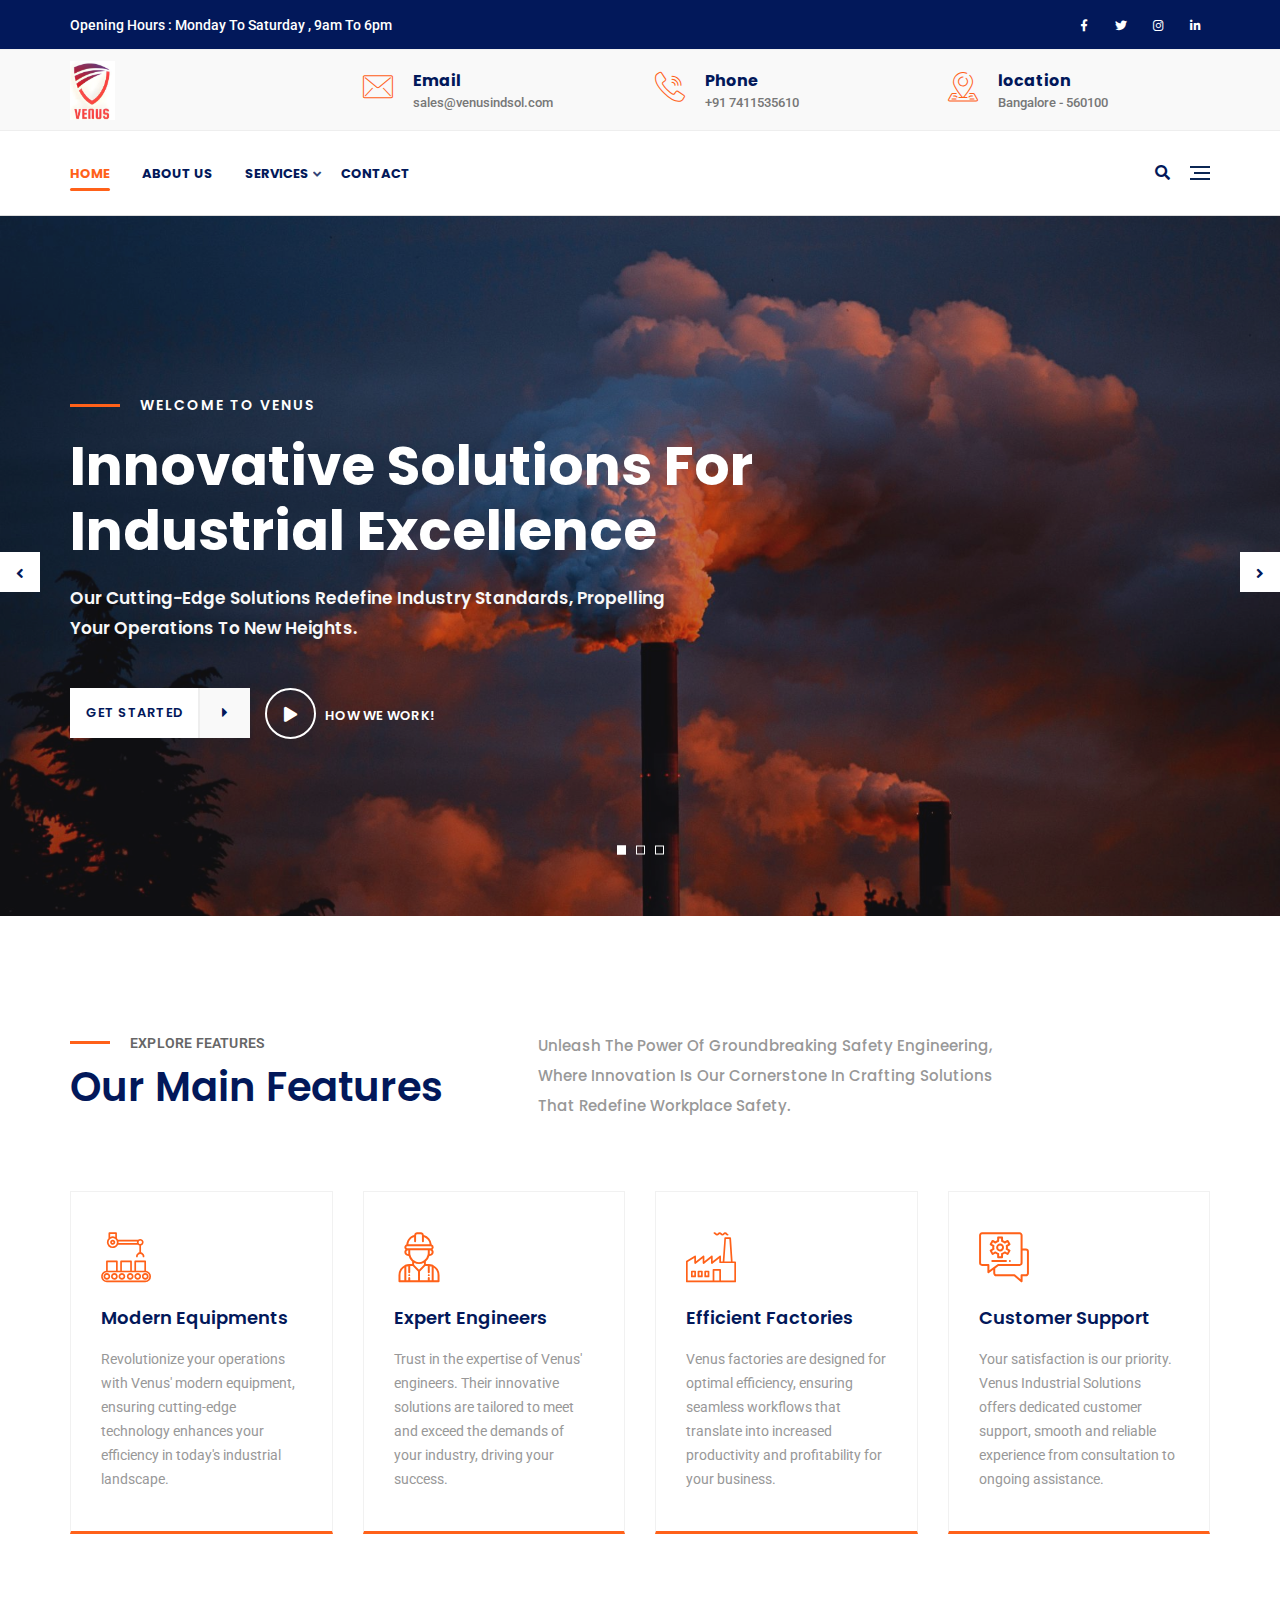
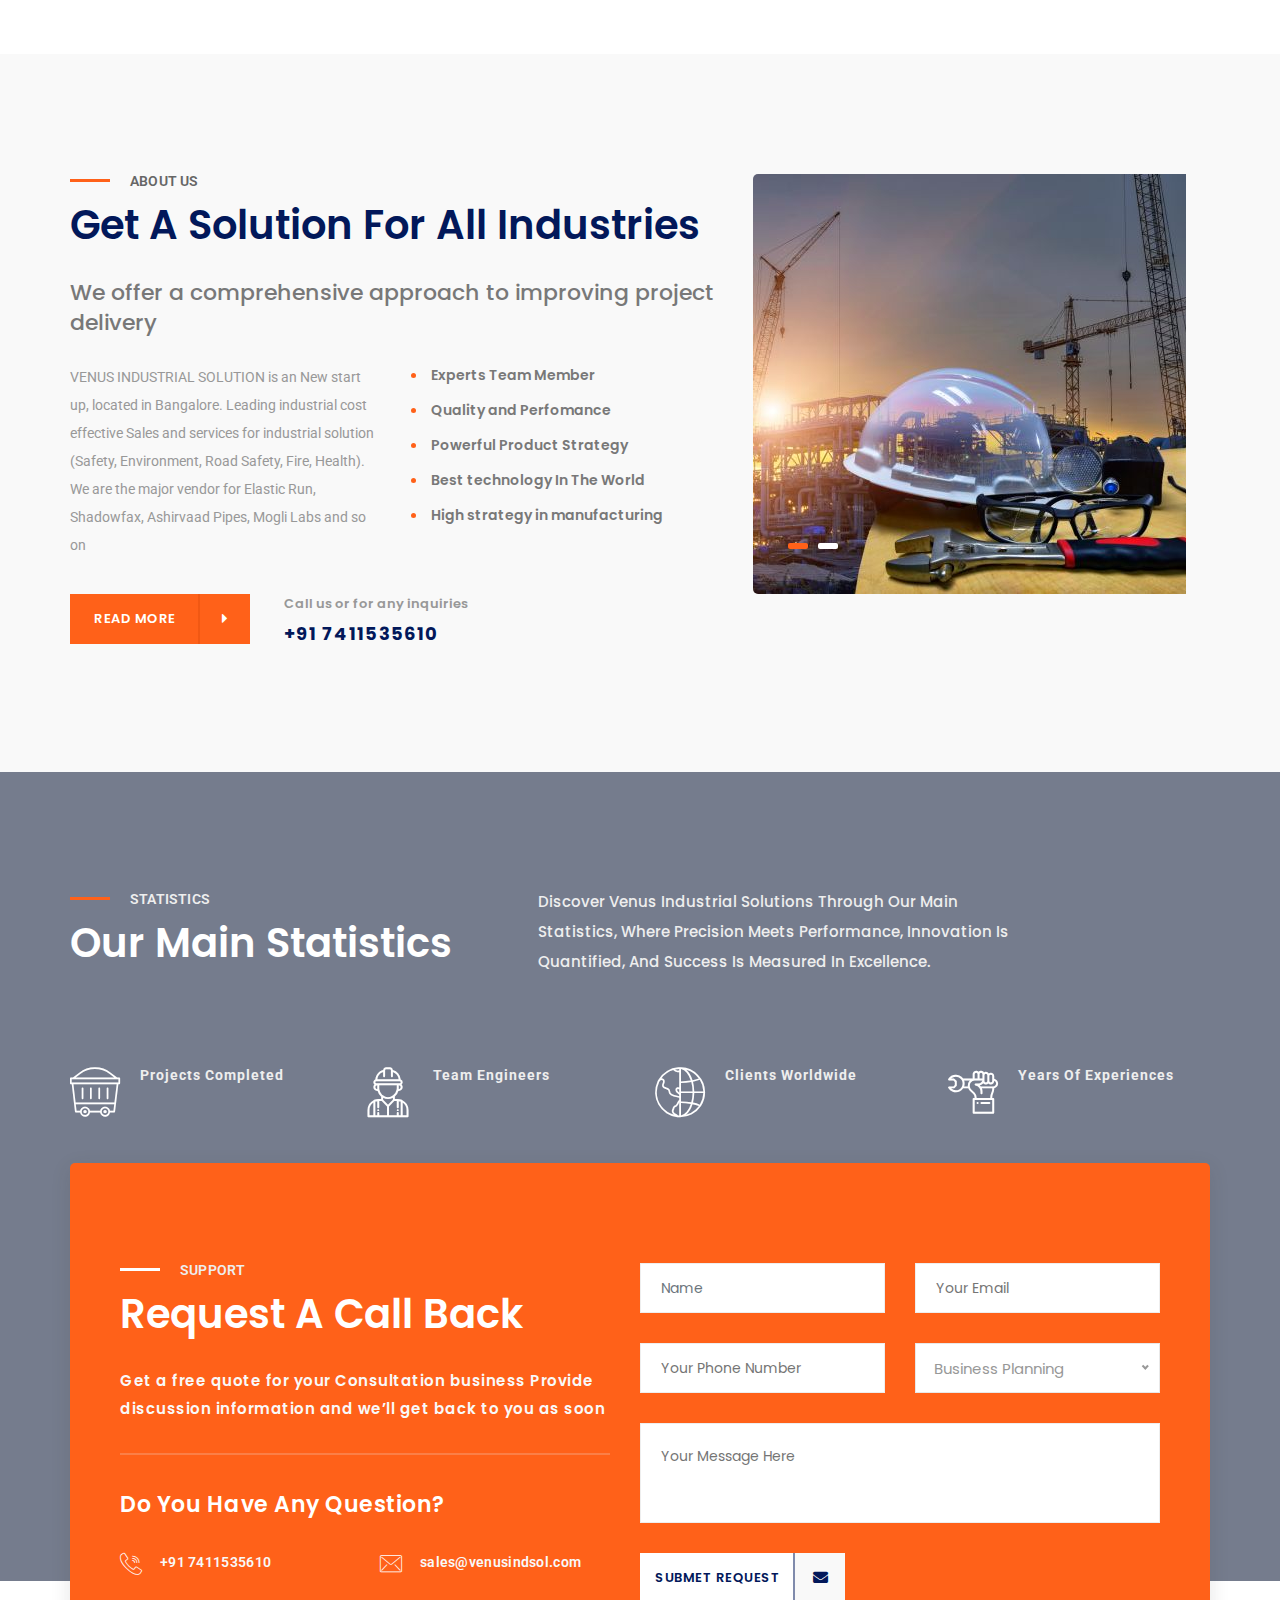
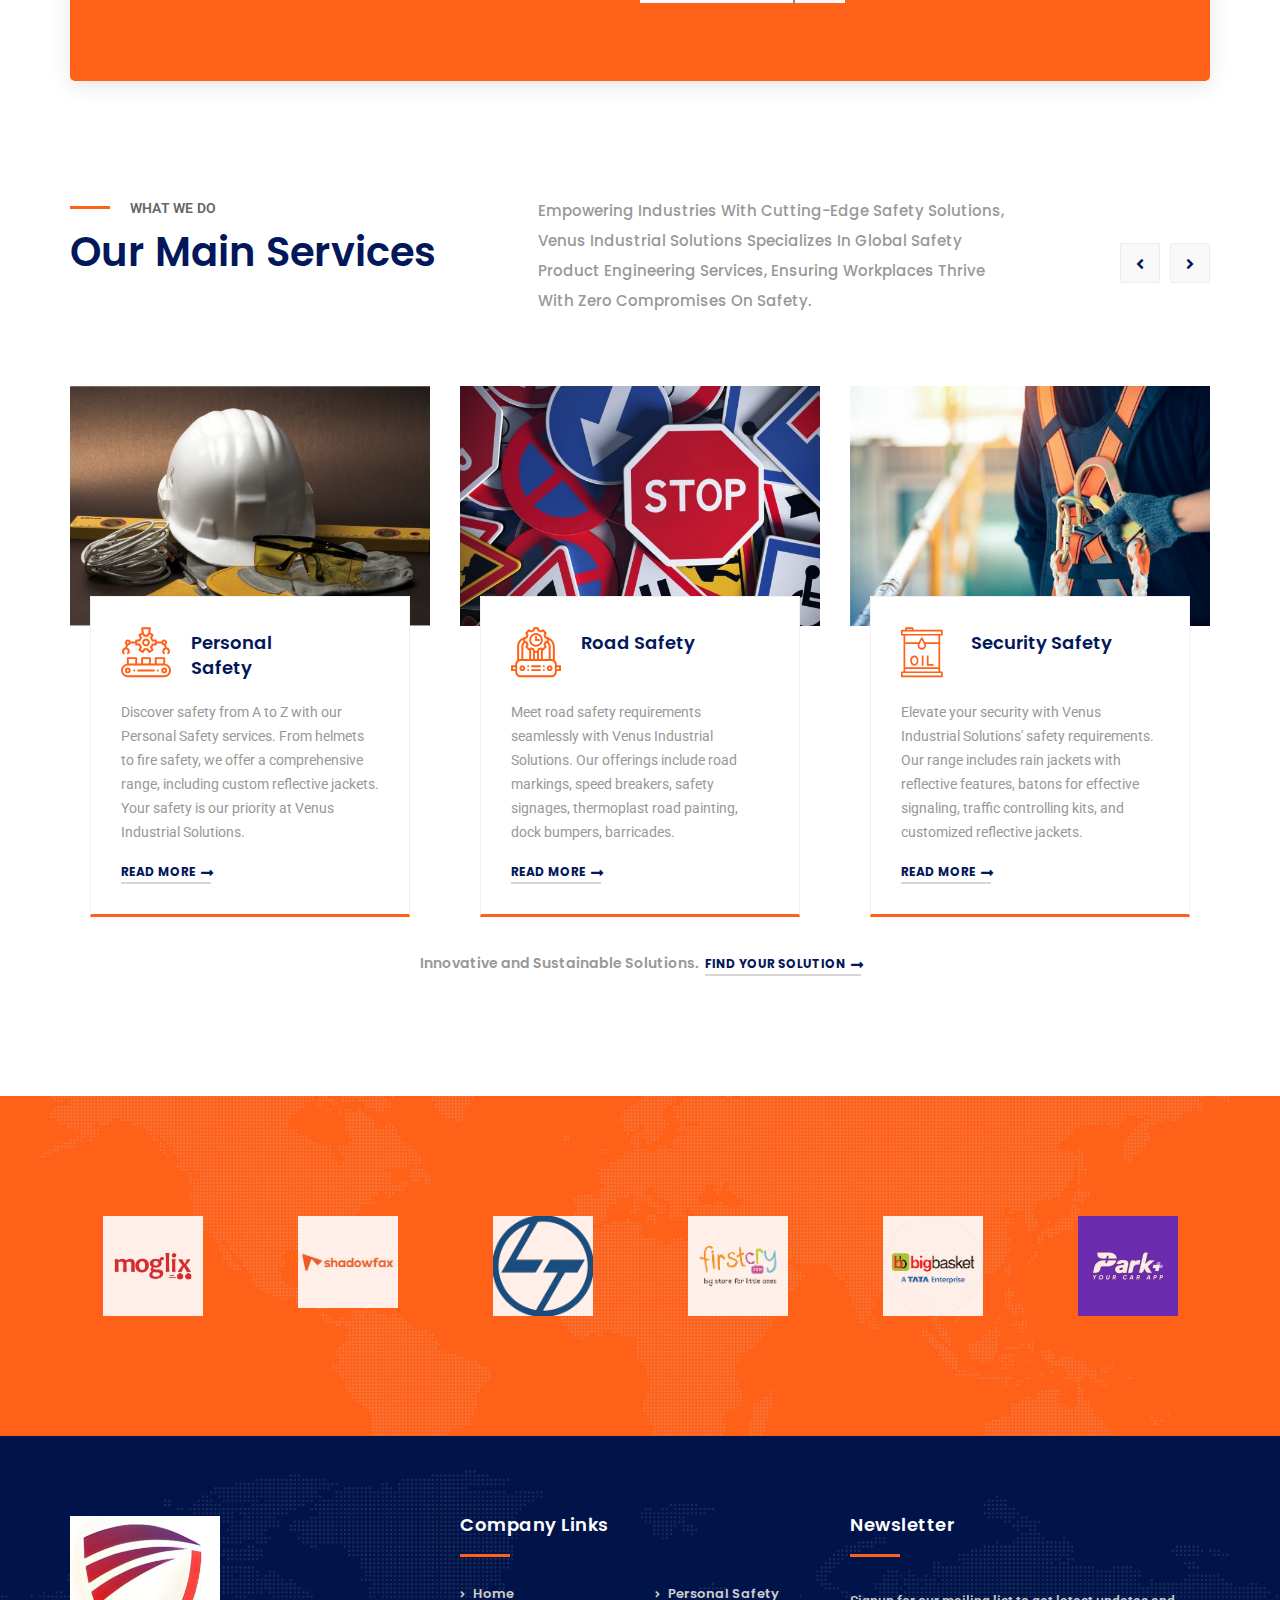
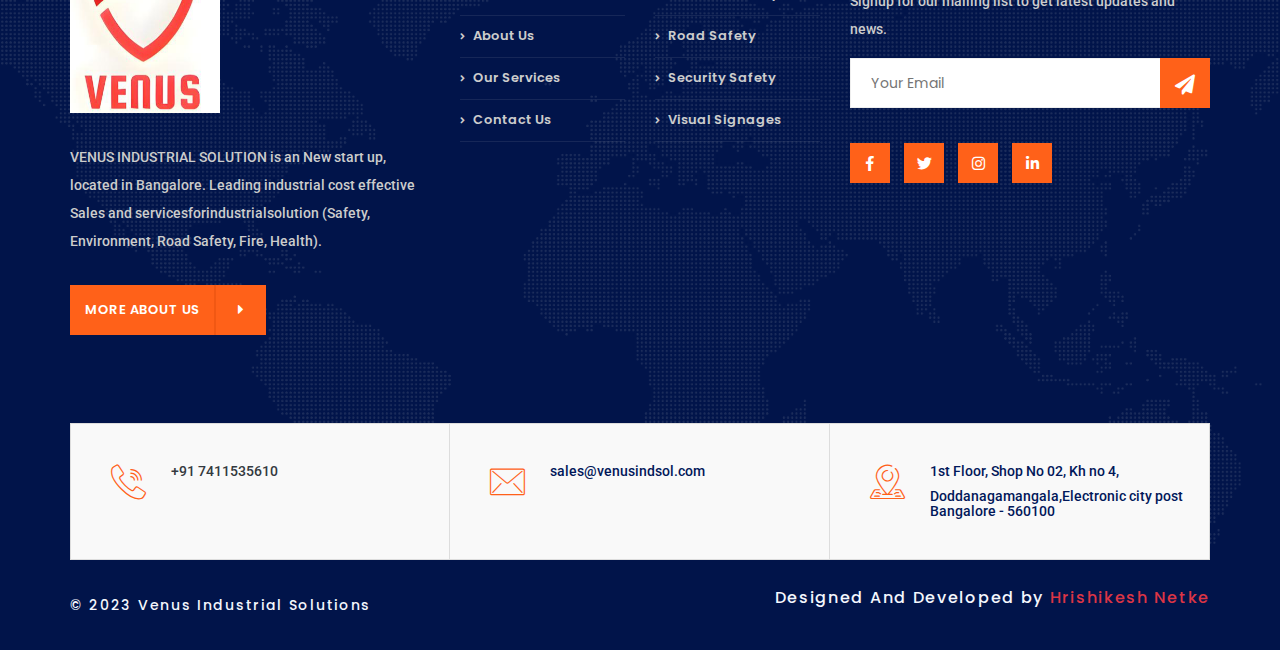
==== commit de41285f: "added" ====
--- a/index.html
+++ b/index.html
@@ -71,7 +71,7 @@
           <!-- Item Contact US Bar -->
           <div class="col-md-8">
             <div class="contact-us-bar">
-              <p>Opening Hours : Monday To Friday, 9am - 5pm</p>
+              <p>Opening Hours : Monday to Saturday , 9am to 6pm</p>
             </div>
           </div>
 
@@ -220,17 +220,22 @@
                       <ul class="sub-menu">
                         <li><a href="services-one.html">Personal safety</a></li>
                         <li>
-                          <a href="services-two.html">Road safety requirements</a>
+                          <a href="services-two.html">Road safety </a>
                         </li>
                         <li>
                           <a href="services-three.html"
-                            >Security safety requierments</a
+                            >Security safety </a
                           >
                         </li>
                         <li><a href="services-four.html">Visual signages</a></li>
                         <li>
                           <a href="services-five.html"
                             >Industrial Floor Marking</a
+                          >
+                        </li>
+                        <li>
+                          <a href="services-six.html"
+                            >Corporate Gifting</a
                           >
                         </li>
                         
@@ -316,8 +321,8 @@
             <div class="single-contact">
               <span class="flaticon-time"></span>
               <div class="info-cont">
-                <p>Monday - Fraiday, 9am - 5pm,</p>
-                <p>Saturday & Sunday - CLOSED</p>
+                <p>Monday to Saturday , 9am to 6pm</p>
+                <p>Sunday - CLOSED</p>
               </div>
             </div>
           </div>
@@ -957,7 +962,7 @@
                       Your safety is our priority at Venus Industrial Solutions.
                     </p>
 
-                    <a href="services-single.html" class="btn-read-more">
+                    <a href="services-one.html" class="btn-read-more">
                       <div class="text-btn">Read More</div>
                       <i class="fas fa-long-arrow-alt-right"></i>
                     </a>
@@ -978,7 +983,8 @@
 
                   <div class="content-box">
                     <span class="flaticon-manifold"></span>
-                    <h4>Road safety requirements</h4>
+                    <h4>Road safety</h4>
+                    <br>
                     <p>
                       Meet road safety requirements seamlessly with Venus
                       Industrial Solutions. Our offerings include road markings,
@@ -986,7 +992,7 @@
                       painting, dock bumpers, barricades.
                     </p>
 
-                    <a href="services-single.html" class="btn-read-more">
+                    <a href="services-two.html" class="btn-read-more">
                       <div class="text-btn">Read More</div>
                       <i class="fas fa-long-arrow-alt-right"></i>
                     </a>
@@ -1007,7 +1013,8 @@
 
                   <div class="content-box">
                     <span class="flaticon-oil-1"></span>
-                    <h4>Security safety requierments</h4>
+                    <h4>Security safety </h4>
+                    <br>
                     <p>
                       Elevate your security with Venus Industrial Solutions'
                       safety requirements. Our range includes rain jackets with
@@ -1016,7 +1023,7 @@
                       jackets.
                     </p>
 
-                    <a href="services-single.html" class="btn-read-more">
+                    <a href="services-three.html" class="btn-read-more">
                       <div class="text-btn">Read More</div>
                       <i class="fas fa-long-arrow-alt-right"></i>
                     </a>
@@ -1049,7 +1056,7 @@
                       design.
                     </p>
 
-                    <a href="services-single.html" class="btn-read-more">
+                    <a href="services-four.html" class="btn-read-more">
                       <div class="text-btn">Read More</div>
                       <i class="fas fa-long-arrow-alt-right"></i>
                     </a>
@@ -1079,7 +1086,7 @@
                       variety of colors.
                     </p>
 
-                    <a href="services-single.html" class="btn-read-more">
+                    <a href="services-five.html" class="btn-read-more">
                       <div class="text-btn">Read More</div>
                       <i class="fas fa-long-arrow-alt-right"></i>
                     </a>
@@ -1316,27 +1323,21 @@
                 <div class="col-6">
                   <ul class="footer-link mb-0">
                     <li>
+                      <a href="index.html">
+                        <span><i class="fas fa-angle-right"></i></span> Home
+                      </a>
+                    </li>
+                    <li>
                       <a href="about-us.html">
                         <span><i class="fas fa-angle-right"></i></span> About Us
                       </a>
                     </li>
+                    
+
                     <li>
-                      <a href="why-choose-us.html">
-                        <span><i class="fas fa-angle-right"></i></span> why
-                        choose us
-                      </a>
-                    </li>
-                    <li>
-                      <a href="our-team.html">
-                        <span><i class="fas fa-angle-right"></i></span> Meet Our
-                        Team
-                      </a>
-                    </li>
-
-                    <li>
-                      <a href="case-study-one.html">
+                      <a href="services-one.html">
                         <span><i class="fas fa-angle-right"></i></span> Our
-                        Projects
+                        Services
                       </a>
                     </li>
 
@@ -1352,38 +1353,30 @@
                 <div class="col-6">
                   <ul class="footer-link mb-0">
                     <li>
-                      <a href="work-with-us.html">
-                        <span><i class="fas fa-angle-right"></i></span> Work
-                        with us
+                      <a href="services-one.html">
+                        <span><i class="fas fa-angle-right"></i></span> Personal Safety
                       </a>
                     </li>
 
                     <li>
-                      <a href="faq.html">
-                        <span><i class="fas fa-angle-right"></i></span> Faqs
+                      <a href="services-two.html">
+                        <span><i class="fas fa-angle-right"></i></span> Road Safety 
                       </a>
                     </li>
 
                     <li>
-                      <a href="our-clients.html">
-                        <span><i class="fas fa-angle-right"></i></span> Our
-                        clients
+                      <a href="services-three.html">
+                        <span><i class="fas fa-angle-right"></i></span> Security Safety
                       </a>
                     </li>
 
                     <li>
-                      <a href="our-pricing.html">
-                        <span><i class="fas fa-angle-right"></i></span> Our
-                        Pricing
+                      <a href="services-four.html">
+                        <span><i class="fas fa-angle-right"></i></span> Visual Signages
                       </a>
                     </li>
 
-                    <li>
-                      <a href="services-one.html">
-                        <span><i class="fas fa-angle-right"></i></span> Our
-                        Services
-                      </a>
-                    </li>
+                    
                   </ul>
                 </div>
               </div>
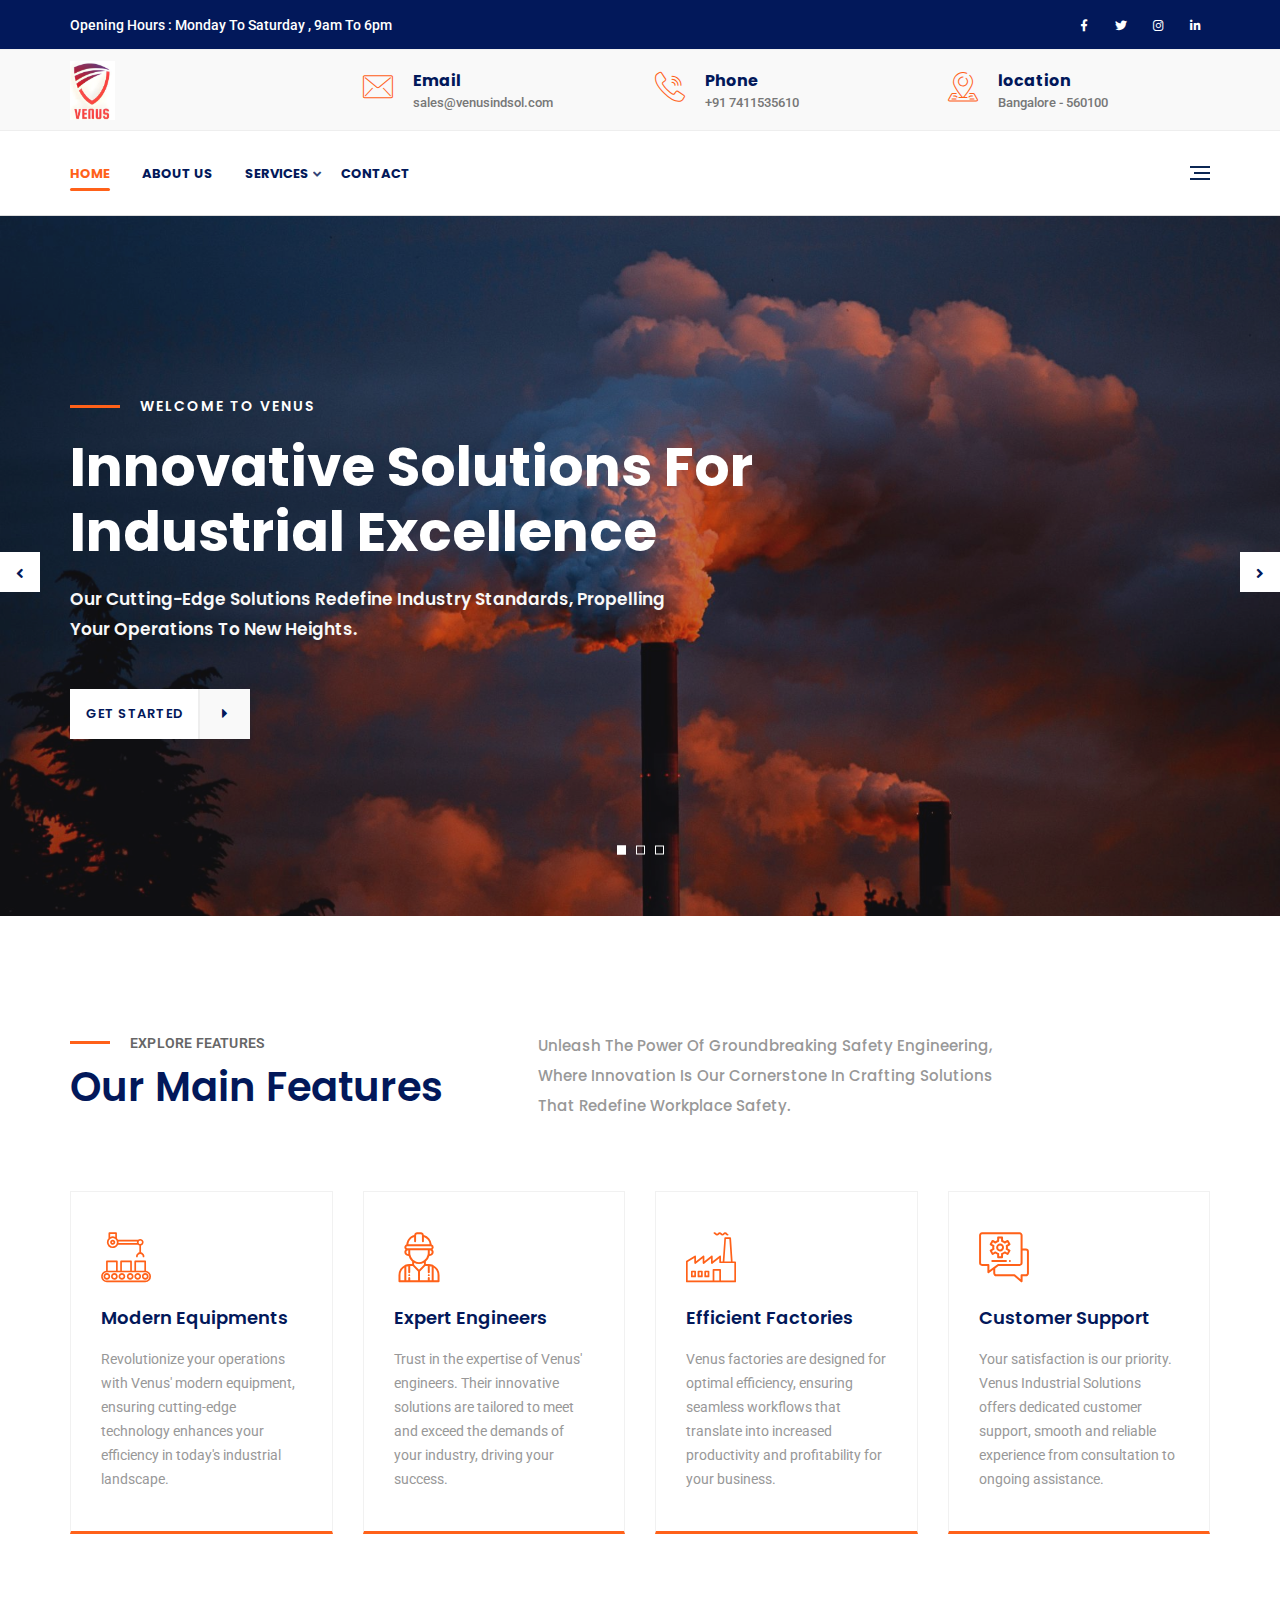
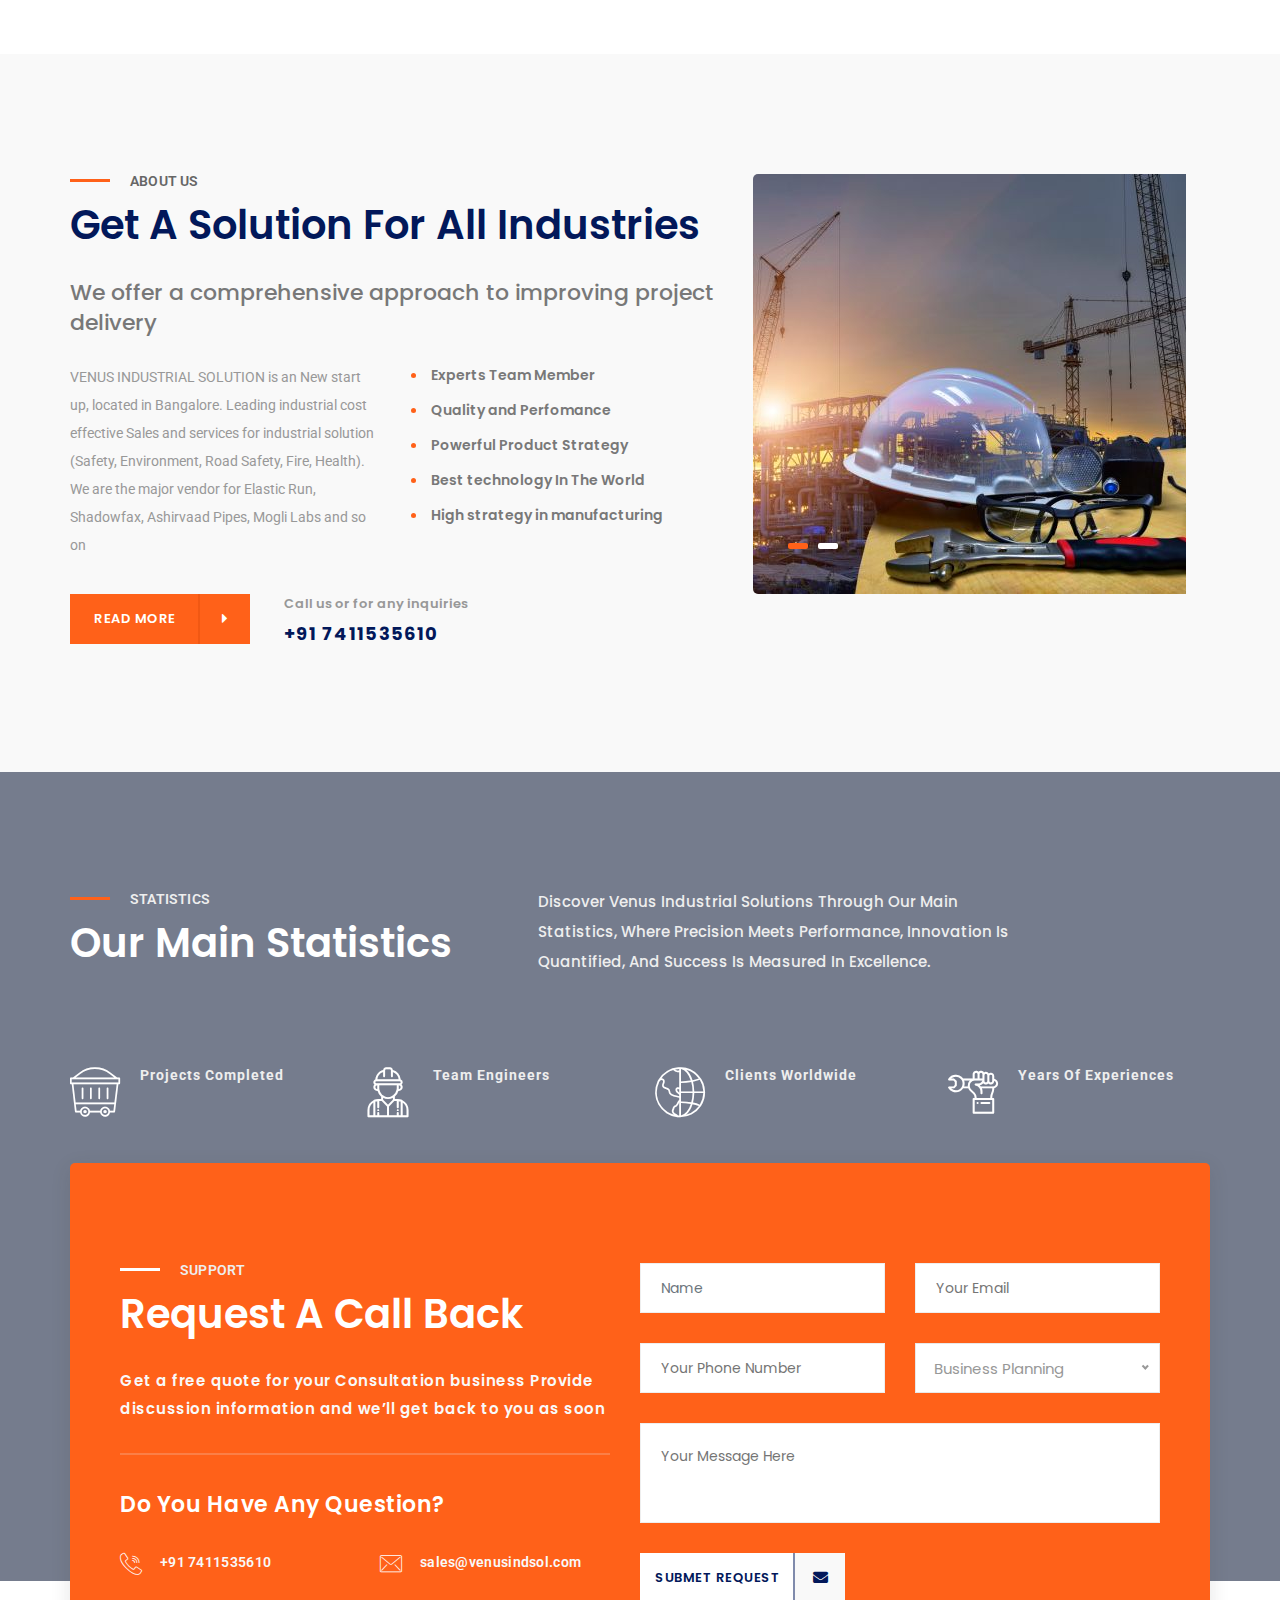
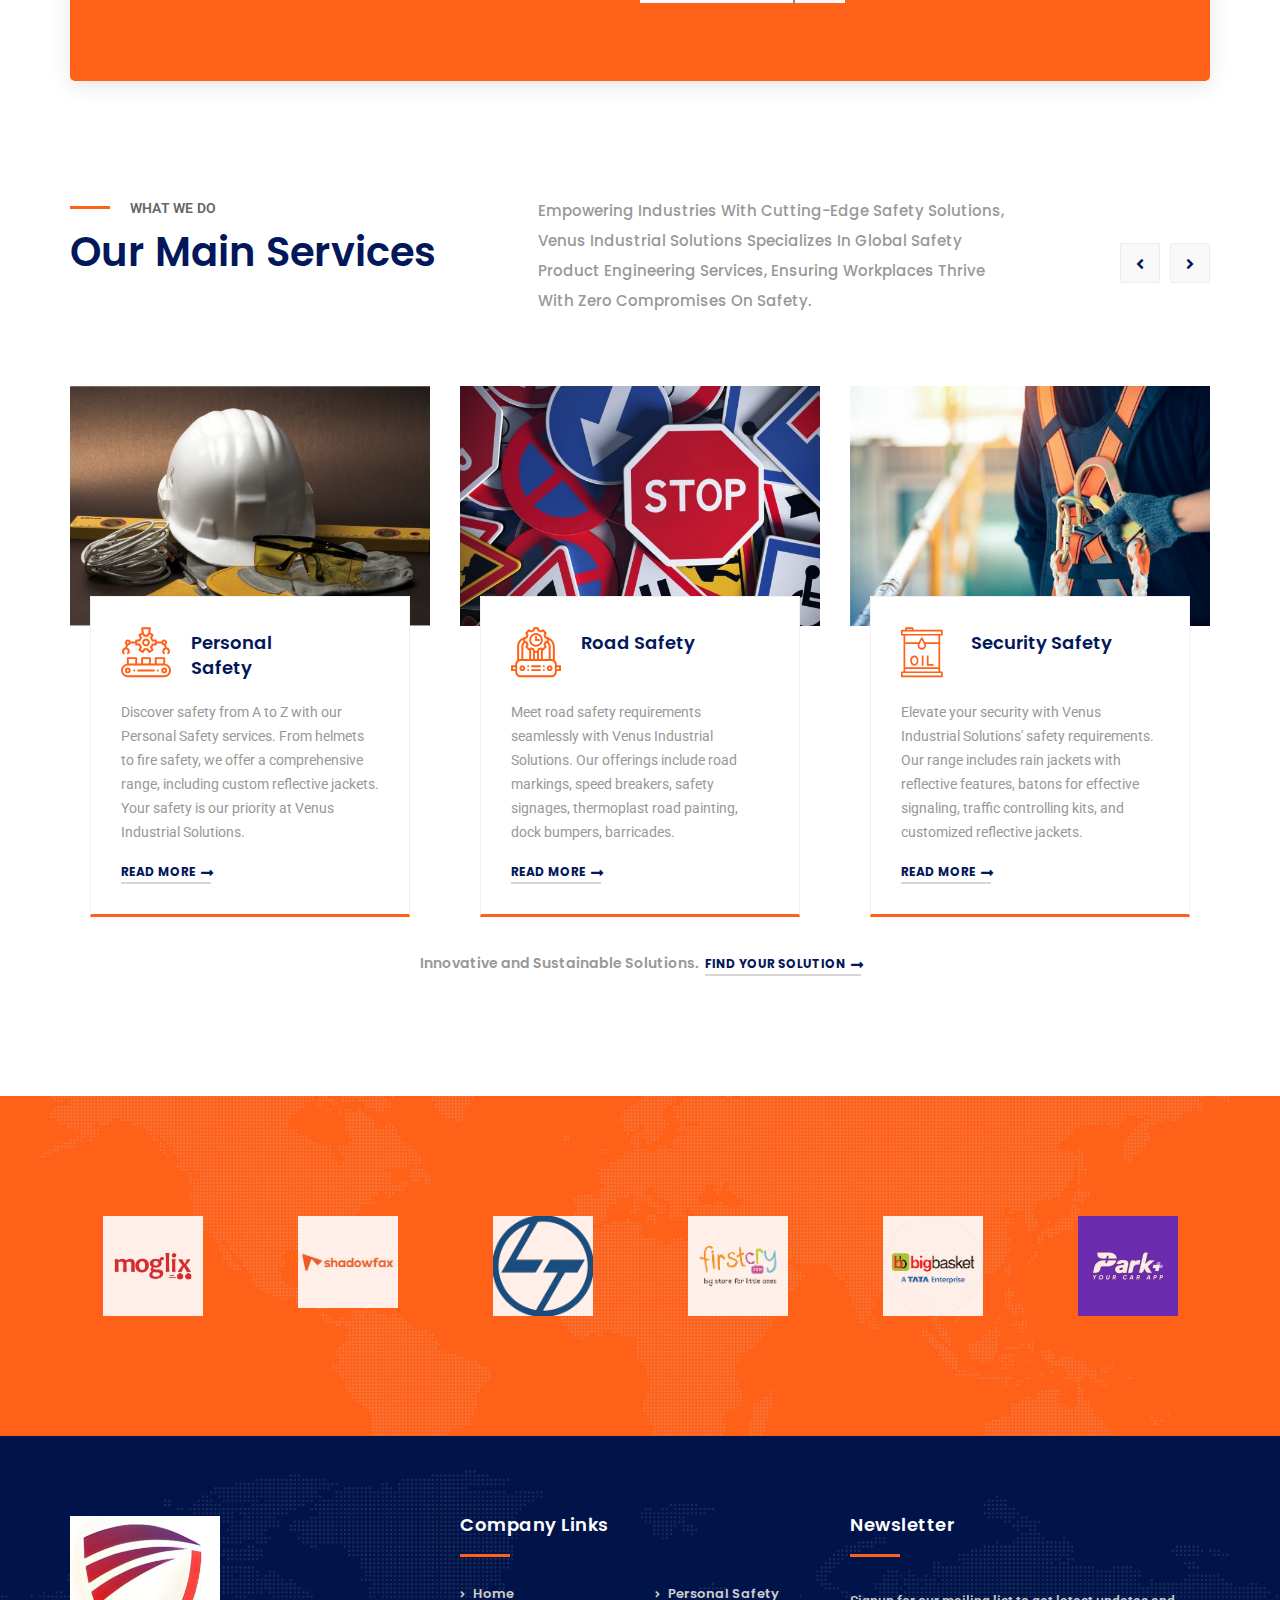
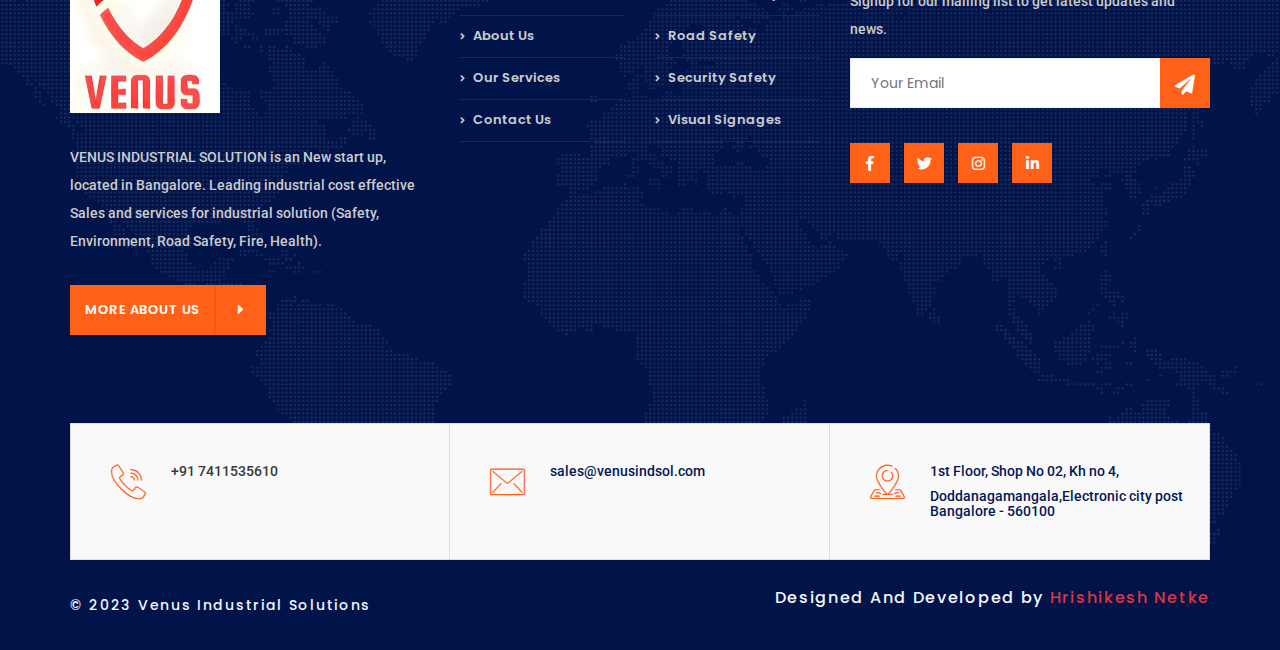
==== commit da24b913: "update" ====
--- a/index.html
+++ b/index.html
@@ -176,7 +176,7 @@
                   <div class="icon-links">
                     <!-- Start Btn Search -->
                     <a href="#" class="search-btn">
-                      <i class="fas fa-search"></i>
+                      <!-- <i class="fas fa-search"></i> -->
                     </a>
 
                     <!-- Start Btn Cart -->
@@ -426,13 +426,7 @@
                         </div>
                       </a>
 
-                      <a
-                        href="https://youtu.be/l-epKcOA7RQ"
-                        data-lity
-                        class="play-video"
-                        ><div class="play"><i class="fas fa-play"></i></div>
-                        <span>How We Work!</span></a
-                      >
+                      
                     </div>
                   </div>
                 </div>
@@ -480,13 +474,7 @@
                         </div>
                       </a>
 
-                      <a
-                        href="https://youtu.be/l-epKcOA7RQ"
-                        data-lity
-                        class="play-video"
-                        ><div class="play"><i class="fas fa-play"></i></div>
-                        <span>How We Work!</span></a
-                      >
+                     
                     </div>
                   </div>
                 </div>
@@ -536,13 +524,7 @@
                         </div>
                       </a>
 
-                      <a
-                        href="https://youtu.be/l-epKcOA7RQ"
-                        data-lity
-                        class="play-video"
-                        ><div class="play"><i class="fas fa-play"></i></div>
-                        <span>How We Work!</span></a
-                      >
+                    
                     </div>
                   </div>
                 </div>
@@ -1293,7 +1275,7 @@
                 VENUS INDUSTRIAL SOLUTION is an New start up, located in
                 Bangalore. Leading
                 industrial cost effective Sales and
-                servicesforindustrialsolution (Safety, Environment, Road Safety,
+                services for industrial solution (Safety, Environment, Road Safety,
                 Fire, Health).
               </p>
 
--- a/assets/css/main.css
+++ b/assets/css/main.css
@@ -7800,6 +7800,18 @@
     height: 100%;
     width: 100%;
 }
+.header-breadcrumb-six{
+    padding: 140px 0;
+    background-image: url('https://images.unsplash.com/photo-1506765515384-028b60a970df?q=80&w=2069&auto=format&fit=crop&ixlib=rb-4.0.3&ixid=M3wxMjA3fDB8MHxwaG90by1wYWdlfHx8fGVufDB8fHx8fA%3D%3D');
+    background-position: 0px -400px;
+    min-height: 100%;
+    position: relative !important;
+    background-size: cover !important;
+    /* background-position: center !important; */
+    background-repeat: no-repeat !important;
+    height: 100%;
+    width: 100%;
+}
 .header-breadcrumb-two {
     padding: 40px 0;
     min-height: 100%;
@@ -7833,7 +7845,7 @@
     margin-bottom: 0px;
     line-height: 50px;
 }
-.header-breadcrumb-threee .page-title-heading, .header-breadcrumb-twoo .page-title-heading, .header-breadcrumb-fourr .page-title-heading, .header-breadcrumb-fivee .page-title-heading {
+.header-breadcrumb-threee .page-title-heading, .header-breadcrumb-twoo .page-title-heading, .header-breadcrumb-fourr .page-title-heading, .header-breadcrumb-fivee .page-title-heading, .header-breadcrumb-six .page-title-heading{
     color: #fff;
 position: relative;
 text-transform: capitalize;
@@ -7860,7 +7872,7 @@
 }
 
 .header-breadcrumb .breadcrumb,
-.header-breadcrumb-two .breadcrumb, .header-breadcrumb-twoo .breadcrumb, .header-breadcrumb-threee .breadcrumb, .header-breadcrumb-fourr .breadcrumb, .header-breadcrumb-fivee .breadcrumb {
+.header-breadcrumb-two .breadcrumb, .header-breadcrumb-twoo .breadcrumb, .header-breadcrumb-threee .breadcrumb, .header-breadcrumb-fourr .breadcrumb, .header-breadcrumb-fivee .breadcrumb , .header-breadcrumb-six .breadcrumb {
     text-align: left;
     padding: 0;
     background: none;
@@ -7872,7 +7884,7 @@
 }
 
 .header-breadcrumb .breadcrumb li,
-.header-breadcrumb-two .breadcrumb li, .header-breadcrumb-twoo .breadcrumb li , .header-breadcrumb-threee .breadcrumb li , .header-breadcrumb-fourr .breadcrumb li, .header-breadcrumb-fivee .breadcrumb li {
+.header-breadcrumb-two .breadcrumb li, .header-breadcrumb-twoo .breadcrumb li , .header-breadcrumb-threee .breadcrumb li , .header-breadcrumb-fourr .breadcrumb li, .header-breadcrumb-fivee .breadcrumb li , .header-breadcrumb-six .breadcrumb li {
     display: inline-block;
     position: relative;
     padding-right: 5px;
